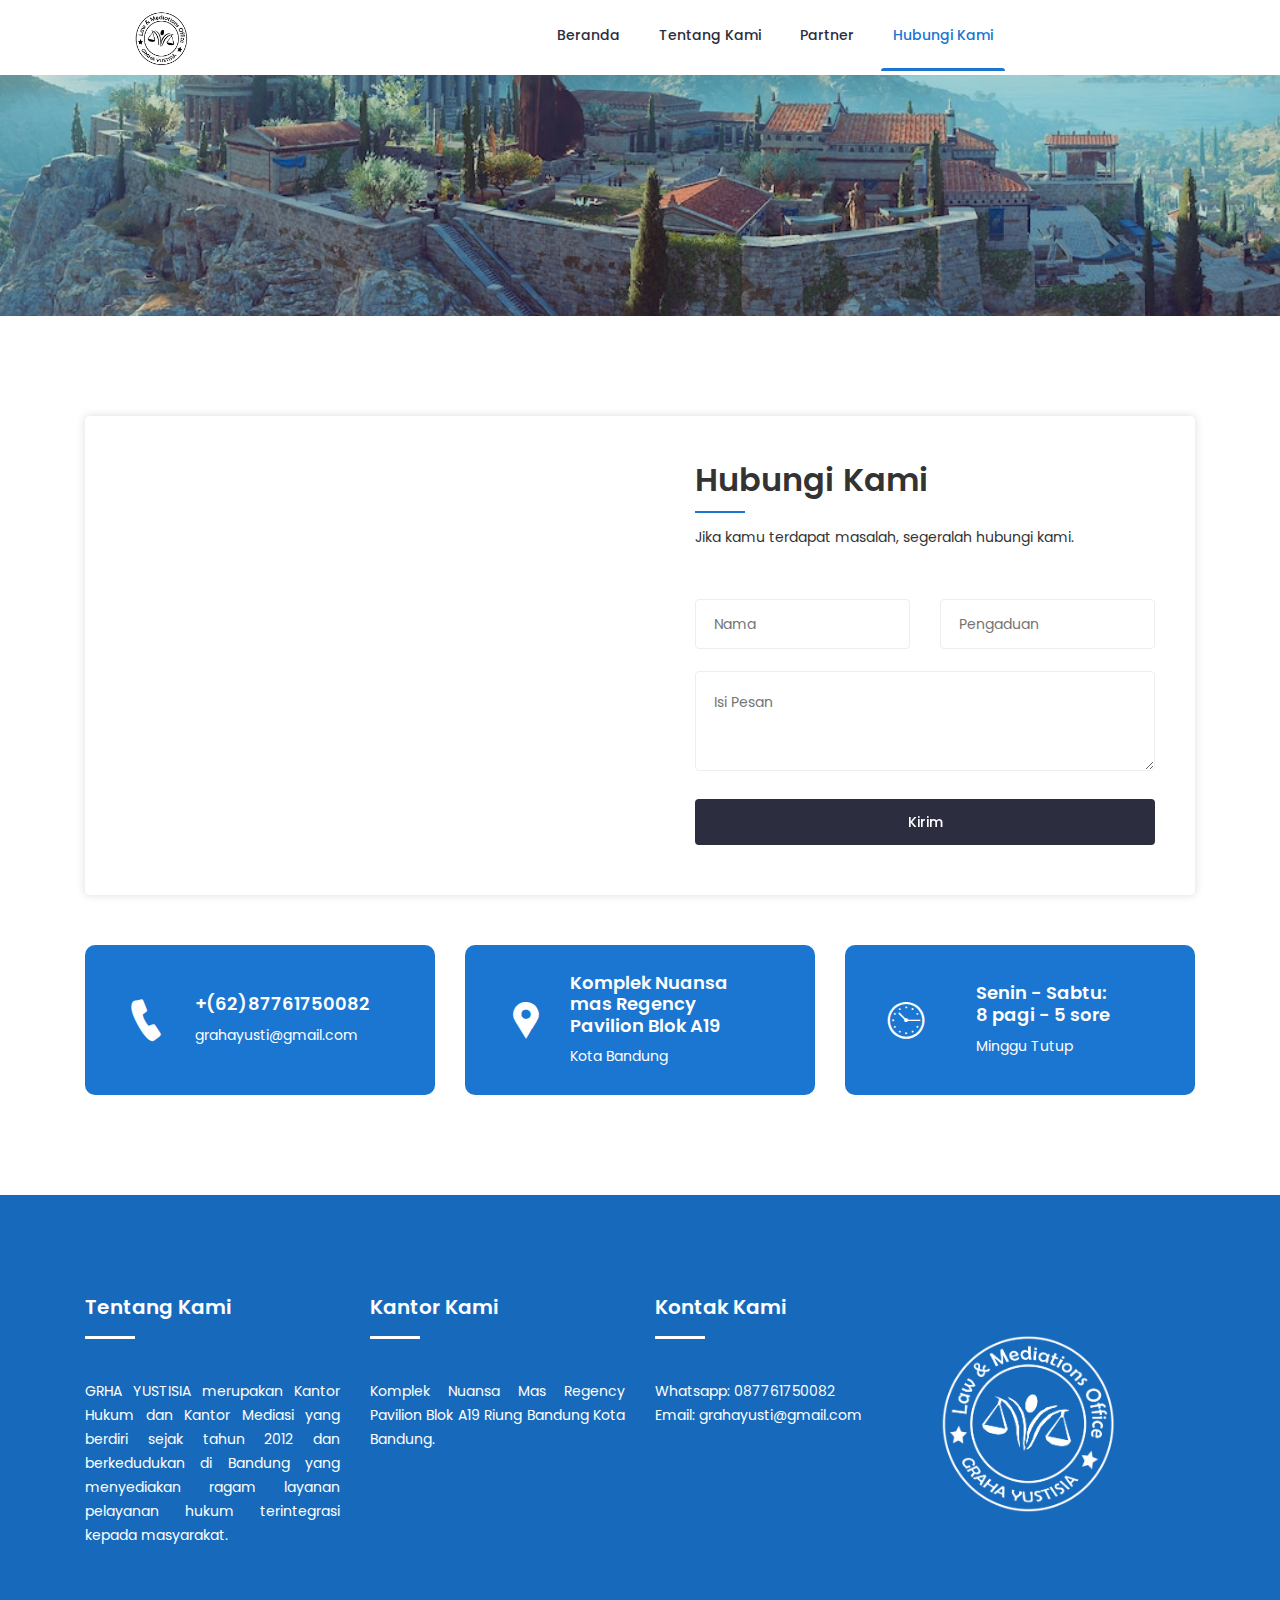
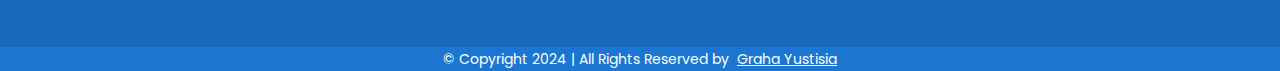
==== contact.html @ 3bb3224c "Add files via upload" ====
<!doctype html>
<html class="no-js" lang="zxx">

<head>
	<meta charset="utf-8">
	<meta http-equiv="X-UA-Compatible" content="IE=edge">
	<meta name="keywords" content="Site keywords here">
	<meta name="description" content="">
	<meta name='copyright' content=''>
	<meta name="viewport" content="width=device-width, initial-scale=1, shrink-to-fit=no">
	<title>Graha Yustisia - Konsultasi Hukum dan Mediasi</title>
	<link rel="icon" type="image/x-icon" href="img/logo2.png">
	<link
		href="https://fonts.googleapis.com/css?family=Poppins:200i,300,300i,400,400i,500,500i,600,600i,700,700i,800,800i,900,900i&display=swap"
		rel="stylesheet">
	<link rel="stylesheet" href="css/bootstrap.min.css">
	<link rel="stylesheet" href="css/font-awesome.min.css">
	<link rel="stylesheet" href="css/icofont.css">
	<link rel="stylesheet" href="css/slicknav.min.css">
	<link rel="stylesheet" href="css/owl-carousel.css">
	<link rel="stylesheet" href="css/animate.min.css">
	<link rel="stylesheet" href="css/style.css">
	<link rel="stylesheet" href="css/responsive.css">

</head>

<body>
	<header class="header">
		<div class="header-inner">
			<div class="container">
				<div class="inner">
					<div class="row">
						<div class="col-lg-3 col-md-3 col-12">
							<div class="logo">
								<a href="index.html"><img src="img/logo.png" alt="#" /></a>
							</div>
							<div class="mobile-nav"></div>
						</div>
						<div class="col-lg-7 col-md-9 col-12">
							<div class="main-menu">
								<nav class="navigation">
									<ul class="nav menu">
										<li><a href="index.html">Beranda</a></li>
										<li><a href="portfolio-details.html">Tentang Kami</a></li>
										<li><a href="partner.html">Partner</a></li>
										<li class="active"><a href="contact.html">Hubungi Kami</a></li>
									</ul>
								</nav>
							</div>
						</div>
					</div>
				</div>
			</div>
		</div>
	</header>
	<div class="breadcrumbs overlay" style="background-image: url(img/village.jpg);">
		<div class="container">
			<div class="bread-inner">
				<div class="row">
					<div class="col-12">
					</div>
				</div>
			</div>
		</div>
	</div>

	<section class="contact-us section">
		<div class="container">
			<div class="inner">
				<div class="row">
					<div class="col-lg-6">
						<div class="contact-us-left">
							<iframe
								src="https://www.google.com/maps/embed?pb=!1m18!1m12!1m3!1d15842.28361989062!2d107.66564074807779!3d-6.9417740571493445!2m3!1f0!2f0!3f0!3m2!1i1024!2i768!4f13.1!3m3!1m2!1s0x2e68c353ceeb16c7%3A0x2b393442f8c77927!2sNuansa%20Mas%20Regency!5e0!3m2!1sid!2sid!4v1700395959606!5m2!1sid!2sid"
								width="600" height="450" style="border:0;" allowfullscreen="" loading="lazy"
								referrerpolicy="no-referrer-when-downgrade"></iframe>
						</div>
					</div>
					<div class="col-lg-6">
						<div class="contact-us-form">
							<h2>Hubungi Kami</h2>
							<p>Jika kamu terdapat masalah, segeralah hubungi kami.</p>
							<form class="form" method="post" action="submit.php">
								<div class="row">
									<div class="col-lg-6">
										<div class="form-group">
											<input type="text" name="name" placeholder="Nama" required="">
										</div>
									</div>
									<div class="col-lg-6">
										<div class="form-group">
											<input type="text" name="subject" placeholder="Pengaduan" required="">
										</div>
									</div>
									<div class="col-lg-12">
										<div class="form-group">
											<textarea name="message" placeholder="Isi Pesan" required=""></textarea>
										</div>
									</div>
									<div class="col-12">
										<div class="form-group login-btn">
											<button class="btn" type="submit">Kirim</button>
										</div>
									</div>
								</div>
							</form>
						</div>
					</div>
				</div>
			</div>
			<div class="contact-info">
				<div class="row">
					<div class="col-lg-4 col-12 ">
						<div class="single-info">
							<i class="icofont icofont-ui-call"></i>
							<div class="content">
								<h3>+(62)87761750082</h3>
								<p>grahayusti@gmail.com</p>
							</div>
						</div>
					</div>
					<div class="col-lg-4 col-12 ">
						<div class="single-info">
							<i class="icofont-google-map"></i>
							<div class="content">
								<h3>Komplek Nuansa mas Regency Pavilion Blok A19</h3>
								<p>Kota Bandung</p>
							</div>
						</div>
					</div>
					<div class="col-lg-4 col-12 ">
						<div class="single-info">
							<i class="icofont icofont-wall-clock"></i>
							<div class="content">
								<h3>Senin - Sabtu: <br>8 pagi - 5 sore</h3>
								<p>Minggu Tutup</p>
							</div>
						</div>
					</div>
				</div>
			</div>
		</div>
	</section>
	<footer id="footer" class="footer ">
		<div class="footer-top">
			<div class="container">
				<div class="row">
					<div class="col-lg-3 col-md-6 col-12">
						<div class="single-footer">
							<h2>Tentang Kami</h2>
							<p style="text-align: justify;">GRHA YUSTISIA merupakan Kantor Hukum dan Kantor Mediasi yang
								berdiri sejak tahun 2012 dan berkedudukan di Bandung yang menyediakan ragam layanan
								pelayanan hukum terintegrasi kepada masyarakat.
							</p>
						</div>
					</div>
					<div class="col-lg-3 col-md-6 col-12">
						<div class="single-footer">
							<h2>Kantor Kami</h2>
							<p style="text-align: justify;">Komplek Nuansa Mas Regency Pavilion Blok A19 Riung Bandung
								Kota Bandung.</p>
						</div>
					</div>
					<div class="col-lg-3 col-md-6 col-12">
						<div class="single-footer">
							<h2>Kontak Kami</h2>
							<p>Whatsapp: <a class="contactdulu" href="http://wa.me/+6287761750082">087761750082</a>
								<br>Email: <a class="contactdulu"
									href="mailto:grahayusti@gmail.com">grahayusti@gmail.com</a>
							</p>
						</div>
					</div>
					<div class="col-lg-3 col-md-6 col-12">
						<img src="img/logo2.png" alt="">
					</div>
				</div>
			</div>
		</div>
		<div class="copyright">
			<div class="container">
				<div class="row">
					<div class="col-lg-12 col-md-12 col-12">
						<div class="copyright-content">
							<p>© Copyright 2024 | All Rights Reserved by <a href="index.html" target="_blank">Graha
									Yustisia</a> </p>
						</div>
					</div>
				</div>
			</div>
		</div>
	</footer>
	<script src="js/jquery.min.js"></script>
	<script src="js/jquery-migrate-3.0.0.js"></script>
	<script src="js/slicknav.min.js"></script>
	<script src="js/owl-carousel.js"></script>
	<script src="js/main.js"></script>
</body>

</html>
---- css/icofont.css ----
@font-face {
  font-family: IcoFont;
  font-weight: 400;
  font-style: Regular;
  src: url(../fonts/icofont.woff2) format("woff2"),
    url(fonts/icofont.woff) format("woff");
}
[class*=" icofont-"],
[class^="icofont-"] {
  font-family: IcoFont !important;
  speak: none;
  font-style: normal;
  font-weight: 400;
  font-variant: normal;
  text-transform: none;
  white-space: nowrap;
  word-wrap: normal;
  direction: ltr;
  line-height: 1;
  -webkit-font-feature-settings: "liga";
  -webkit-font-smoothing: antialiased;
}
.icofont-angry-monster:before {
  content: "\e800";
}
.icofont-bathtub:before {
  content: "\e801";
}
.icofont-bird-wings:before {
  content: "\e802";
}
.icofont-bow:before {
  content: "\e803";
}
.icofont-castle:before {
  content: "\e804";
}
.icofont-circuit:before {
  content: "\e805";
}
.icofont-crown-king:before {
  content: "\e806";
}
.icofont-crown-queen:before {
  content: "\e807";
}
.icofont-dart:before {
  content: "\e808";
}
.icofont-disability-race:before {
  content: "\e809";
}
.icofont-diving-goggle:before {
  content: "\e80a";
}
.icofont-eye-open:before {
  content: "\e80b";
}
.icofont-flora-flower:before {
  content: "\e80c";
}
.icofont-flora:before {
  content: "\e80d";
}
.icofont-gift-box:before {
  content: "\e80e";
}
.icofont-halloween-pumpkin:before {
  content: "\e80f";
}
.icofont-hand-power:before {
  content: "\e810";
}
.icofont-hand-thunder:before {
  content: "\e811";
}
.icofont-king-monster:before {
  content: "\e812";
}
.icofont-love:before {
  content: "\e813";
}
.icofont-magician-hat:before {
  content: "\e814";
}
.icofont-native-american:before {
  content: "\e815";
}
.icofont-owl-look:before {
  content: "\e816";
}
.icofont-phoenix:before {
  content: "\e817";
}
.icofont-robot-face:before {
  content: "\e818";
}
.icofont-sand-clock:before {
  content: "\e819";
}
.icofont-shield-alt:before {
  content: "\e81a";
}
.icofont-ship-wheel:before {
  content: "\e81b";
}
.icofont-skull-danger:before {
  content: "\e81c";
}
.icofont-skull-face:before {
  content: "\e81d";
}
.icofont-snowmobile:before {
  content: "\e81e";
}
.icofont-space-shuttle:before {
  content: "\e81f";
}
.icofont-star-shape:before {
  content: "\e820";
}
.icofont-swirl:before {
  content: "\e821";
}
.icofont-tattoo-wing:before {
  content: "\e822";
}
.icofont-throne:before {
  content: "\e823";
}
.icofont-tree-alt:before {
  content: "\e824";
}
.icofont-triangle:before {
  content: "\e825";
}
.icofont-unity-hand:before {
  content: "\e826";
}
.icofont-weed:before {
  content: "\e827";
}
.icofont-woman-bird:before {
  content: "\e828";
}
.icofont-bat:before {
  content: "\e829";
}
.icofont-bear-face:before {
  content: "\e82a";
}
.icofont-bear-tracks:before {
  content: "\e82b";
}
.icofont-bear:before {
  content: "\e82c";
}
.icofont-bird-alt:before {
  content: "\e82d";
}
.icofont-bird-flying:before {
  content: "\e82e";
}
.icofont-bird:before {
  content: "\e82f";
}
.icofont-birds:before {
  content: "\e830";
}
.icofont-bone:before {
  content: "\e831";
}
.icofont-bull:before {
  content: "\e832";
}
.icofont-butterfly-alt:before {
  content: "\e833";
}
.icofont-butterfly:before {
  content: "\e834";
}
.icofont-camel-alt:before {
  content: "\e835";
}
.icofont-camel-head:before {
  content: "\e836";
}
.icofont-camel:before {
  content: "\e837";
}
.icofont-cat-alt-1:before {
  content: "\e838";
}
.icofont-cat-alt-2:before {
  content: "\e839";
}
.icofont-cat-alt-3:before {
  content: "\e83a";
}
.icofont-cat-dog:before {
  content: "\e83b";
}
.icofont-cat-face:before {
  content: "\e83c";
}
.icofont-cat:before {
  content: "\e83d";
}
.icofont-cow-head:before {
  content: "\e83e";
}
.icofont-cow:before {
  content: "\e83f";
}
.icofont-crab:before {
  content: "\e840";
}
.icofont-crocodile:before {
  content: "\e841";
}
.icofont-deer-head:before {
  content: "\e842";
}
.icofont-dog-alt:before {
  content: "\e843";
}
.icofont-dog-barking:before {
  content: "\e844";
}
.icofont-dog:before {
  content: "\e845";
}
.icofont-dolphin:before {
  content: "\e846";
}
.icofont-duck-tracks:before {
  content: "\e847";
}
.icofont-eagle-head:before {
  content: "\e848";
}
.icofont-eaten-fish:before {
  content: "\e849";
}
.icofont-elephant-alt:before {
  content: "\e84a";
}
.icofont-elephant-head-alt:before {
  content: "\e84b";
}
.icofont-elephant-head:before {
  content: "\e84c";
}
.icofont-elephant:before {
  content: "\e84d";
}
.icofont-elk:before {
  content: "\e84e";
}
.icofont-fish-1:before {
  content: "\e84f";
}
.icofont-fish-2:before {
  content: "\e850";
}
.icofont-fish-3:before {
  content: "\e851";
}
.icofont-fish-4:before {
  content: "\e852";
}
.icofont-fish-5:before {
  content: "\e853";
}
.icofont-fish:before {
  content: "\e854";
}
.icofont-fox-alt:before {
  content: "\e855";
}
.icofont-fox:before {
  content: "\e856";
}
.icofont-frog-tracks:before {
  content: "\e857";
}
.icofont-frog:before {
  content: "\e858";
}
.icofont-froggy:before {
  content: "\e859";
}
.icofont-giraffe-head-1:before {
  content: "\e85a";
}
.icofont-giraffe-head-2:before {
  content: "\e85b";
}
.icofont-giraffe-head:before {
  content: "\e85c";
}
.icofont-giraffe:before {
  content: "\e85d";
}
.icofont-goat-head:before {
  content: "\e85e";
}
.icofont-gorilla:before {
  content: "\e85f";
}
.icofont-hen-tracks:before {
  content: "\e860";
}
.icofont-horse-head-1:before {
  content: "\e861";
}
.icofont-horse-head-2:before {
  content: "\e862";
}
.icofont-horse-head:before {
  content: "\e863";
}
.icofont-horse-tracks:before {
  content: "\e864";
}
.icofont-jellyfish:before {
  content: "\e865";
}
.icofont-kangaroo:before {
  content: "\e866";
}
.icofont-lemur:before {
  content: "\e867";
}
.icofont-lion-head-1:before {
  content: "\e868";
}
.icofont-lion-head-2:before {
  content: "\e869";
}
.icofont-lion-head:before {
  content: "\e86a";
}
.icofont-lion:before {
  content: "\e86b";
}
.icofont-monkey-2:before {
  content: "\e86c";
}
.icofont-monkey-3:before {
  content: "\e86d";
}
.icofont-monkey-face:before {
  content: "\e86e";
}
.icofont-monkey:before {
  content: "\e86f";
}
.icofont-octopus-alt:before {
  content: "\e870";
}
.icofont-octopus:before {
  content: "\e871";
}
.icofont-owl:before {
  content: "\e872";
}
.icofont-panda-face:before {
  content: "\e873";
}
.icofont-panda:before {
  content: "\e874";
}
.icofont-panther:before {
  content: "\e875";
}
.icofont-parrot-lip:before {
  content: "\e876";
}
.icofont-parrot:before {
  content: "\e877";
}
.icofont-paw:before {
  content: "\e878";
}
.icofont-pelican:before {
  content: "\e879";
}
.icofont-penguin:before {
  content: "\e87a";
}
.icofont-pig-face:before {
  content: "\e87b";
}
.icofont-pig:before {
  content: "\e87c";
}
.icofont-pigeon-1:before {
  content: "\e87d";
}
.icofont-pigeon-2:before {
  content: "\e87e";
}
.icofont-pigeon:before {
  content: "\e87f";
}
.icofont-rabbit:before {
  content: "\e880";
}
.icofont-rat:before {
  content: "\e881";
}
.icofont-rhino-head:before {
  content: "\e882";
}
.icofont-rhino:before {
  content: "\e883";
}
.icofont-rooster:before {
  content: "\e884";
}
.icofont-seahorse:before {
  content: "\e885";
}
.icofont-seal:before {
  content: "\e886";
}
.icofont-shrimp-alt:before {
  content: "\e887";
}
.icofont-shrimp:before {
  content: "\e888";
}
.icofont-snail-1:before {
  content: "\e889";
}
.icofont-snail-2:before {
  content: "\e88a";
}
.icofont-snail-3:before {
  content: "\e88b";
}
.icofont-snail:before {
  content: "\e88c";
}
.icofont-snake:before {
  content: "\e88d";
}
.icofont-squid:before {
  content: "\e88e";
}
.icofont-squirrel:before {
  content: "\e88f";
}
.icofont-tiger-face:before {
  content: "\e890";
}
.icofont-tiger:before {
  content: "\e891";
}
.icofont-turtle:before {
  content: "\e892";
}
.icofont-whale:before {
  content: "\e893";
}
.icofont-woodpecker:before {
  content: "\e894";
}
.icofont-zebra:before {
  content: "\e895";
}
.icofont-brand-acer:before {
  content: "\e896";
}
.icofont-brand-adidas:before {
  content: "\e897";
}
.icofont-brand-adobe:before {
  content: "\e898";
}
.icofont-brand-air-new-zealand:before {
  content: "\e899";
}
.icofont-brand-airbnb:before {
  content: "\e89a";
}
.icofont-brand-aircell:before {
  content: "\e89b";
}
.icofont-brand-airtel:before {
  content: "\e89c";
}
.icofont-brand-alcatel:before {
  content: "\e89d";
}
.icofont-brand-alibaba:before {
  content: "\e89e";
}
.icofont-brand-aliexpress:before {
  content: "\e89f";
}
.icofont-brand-alipay:before {
  content: "\e8a0";
}
.icofont-brand-amazon:before {
  content: "\e8a1";
}
.icofont-brand-amd:before {
  content: "\e8a2";
}
.icofont-brand-american-airlines:before {
  content: "\e8a3";
}
.icofont-brand-android-robot:before {
  content: "\e8a4";
}
.icofont-brand-android:before {
  content: "\e8a5";
}
.icofont-brand-aol:before {
  content: "\e8a6";
}
.icofont-brand-apple:before {
  content: "\e8a7";
}
.icofont-brand-appstore:before {
  content: "\e8a8";
}
.icofont-brand-asus:before {
  content: "\e8a9";
}
.icofont-brand-ati:before {
  content: "\e8aa";
}
.icofont-brand-att:before {
  content: "\e8ab";
}
.icofont-brand-audi:before {
  content: "\e8ac";
}
.icofont-brand-axiata:before {
  content: "\e8ad";
}
.icofont-brand-bada:before {
  content: "\e8ae";
}
.icofont-brand-bbc:before {
  content: "\e8af";
}
.icofont-brand-bing:before {
  content: "\e8b0";
}
.icofont-brand-blackberry:before {
  content: "\e8b1";
}
.icofont-brand-bmw:before {
  content: "\e8b2";
}
.icofont-brand-box:before {
  content: "\e8b3";
}
.icofont-brand-burger-king:before {
  content: "\e8b4";
}
.icofont-brand-business-insider:before {
  content: "\e8b5";
}
.icofont-brand-buzzfeed:before {
  content: "\e8b6";
}
.icofont-brand-cannon:before {
  content: "\e8b7";
}
.icofont-brand-casio:before {
  content: "\e8b8";
}
.icofont-brand-china-mobile:before {
  content: "\e8b9";
}
.icofont-brand-china-telecom:before {
  content: "\e8ba";
}
.icofont-brand-china-unicom:before {
  content: "\e8bb";
}
.icofont-brand-cisco:before {
  content: "\e8bc";
}
.icofont-brand-citibank:before {
  content: "\e8bd";
}
.icofont-brand-cnet:before {
  content: "\e8be";
}
.icofont-brand-cnn:before {
  content: "\e8bf";
}
.icofont-brand-cocal-cola:before {
  content: "\e8c0";
}
.icofont-brand-compaq:before {
  content: "\e8c1";
}
.icofont-brand-debian:before {
  content: "\e8c2";
}
.icofont-brand-delicious:before {
  content: "\e8c3";
}
.icofont-brand-dell:before {
  content: "\e8c4";
}
.icofont-brand-designbump:before {
  content: "\e8c5";
}
.icofont-brand-designfloat:before {
  content: "\e8c6";
}
.icofont-brand-disney:before {
  content: "\e8c7";
}
.icofont-brand-dodge:before {
  content: "\e8c8";
}
.icofont-brand-dove:before {
  content: "\e8c9";
}
.icofont-brand-drupal:before {
  content: "\e8ca";
}
.icofont-brand-ebay:before {
  content: "\e8cb";
}
.icofont-brand-eleven:before {
  content: "\e8cc";
}
.icofont-brand-emirates:before {
  content: "\e8cd";
}
.icofont-brand-espn:before {
  content: "\e8ce";
}
.icofont-brand-etihad-airways:before {
  content: "\e8cf";
}
.icofont-brand-etisalat:before {
  content: "\e8d0";
}
.icofont-brand-etsy:before {
  content: "\e8d1";
}
.icofont-brand-fastrack:before {
  content: "\e8d2";
}
.icofont-brand-fedex:before {
  content: "\e8d3";
}
.icofont-brand-ferrari:before {
  content: "\e8d4";
}
.icofont-brand-fitbit:before {
  content: "\e8d5";
}
.icofont-brand-flikr:before {
  content: "\e8d6";
}
.icofont-brand-forbes:before {
  content: "\e8d7";
}
.icofont-brand-foursquare:before {
  content: "\e8d8";
}
.icofont-brand-foxconn:before {
  content: "\e8d9";
}
.icofont-brand-fujitsu:before {
  content: "\e8da";
}
.icofont-brand-general-electric:before {
  content: "\e8db";
}
.icofont-brand-gillette:before {
  content: "\e8dc";
}
.icofont-brand-gizmodo:before {
  content: "\e8dd";
}
.icofont-brand-gnome:before {
  content: "\e8de";
}
.icofont-brand-google:before {
  content: "\e8df";
}
.icofont-brand-gopro:before {
  content: "\e8e0";
}
.icofont-brand-gucci:before {
  content: "\e8e1";
}
.icofont-brand-hallmark:before {
  content: "\e8e2";
}
.icofont-brand-hi5:before {
  content: "\e8e3";
}
.icofont-brand-honda:before {
  content: "\e8e4";
}
.icofont-brand-hp:before {
  content: "\e8e5";
}
.icofont-brand-hsbc:before {
  content: "\e8e6";
}
.icofont-brand-htc:before {
  content: "\e8e7";
}
.icofont-brand-huawei:before {
  content: "\e8e8";
}
.icofont-brand-hulu:before {
  content: "\e8e9";
}
.icofont-brand-hyundai:before {
  content: "\e8ea";
}
.icofont-brand-ibm:before {
  content: "\e8eb";
}
.icofont-brand-icofont:before {
  content: "\e8ec";
}
.icofont-brand-icq:before {
  content: "\e8ed";
}
.icofont-brand-ikea:before {
  content: "\e8ee";
}
.icofont-brand-imdb:before {
  content: "\e8ef";
}
.icofont-brand-indiegogo:before {
  content: "\e8f0";
}
.icofont-brand-intel:before {
  content: "\e8f1";
}
.icofont-brand-ipair:before {
  content: "\e8f2";
}
.icofont-brand-jaguar:before {
  content: "\e8f3";
}
.icofont-brand-java:before {
  content: "\e8f4";
}
.icofont-brand-joomla:before {
  content: "\e8f5";
}
.icofont-brand-kickstarter:before {
  content: "\e8f6";
}
.icofont-brand-kik:before {
  content: "\e8f7";
}
.icofont-brand-lastfm:before {
  content: "\e8f8";
}
.icofont-brand-lego:before {
  content: "\e8f9";
}
.icofont-brand-lenovo:before {
  content: "\e8fa";
}
.icofont-brand-levis:before {
  content: "\e8fb";
}
.icofont-brand-lexus:before {
  content: "\e8fc";
}
.icofont-brand-lg:before {
  content: "\e8fd";
}
.icofont-brand-life-hacker:before {
  content: "\e8fe";
}
.icofont-brand-linux-mint:before {
  content: "\e8ff";
}
.icofont-brand-linux:before {
  content: "\e900";
}
.icofont-brand-lionix:before {
  content: "\e901";
}
.icofont-brand-loreal:before {
  content: "\e902";
}
.icofont-brand-louis-vuitton:before {
  content: "\e903";
}
.icofont-brand-mac-os:before {
  content: "\e904";
}
.icofont-brand-marvel-app:before {
  content: "\e905";
}
.icofont-brand-mashable:before {
  content: "\e906";
}
.icofont-brand-mazda:before {
  content: "\e907";
}
.icofont-brand-mcdonals:before {
  content: "\e908";
}
.icofont-brand-mercedes:before {
  content: "\e909";
}
.icofont-brand-micromax:before {
  content: "\e90a";
}
.icofont-brand-microsoft:before {
  content: "\e90b";
}
.icofont-brand-mobileme:before {
  content: "\e90c";
}
.icofont-brand-mobily:before {
  content: "\e90d";
}
.icofont-brand-motorola:before {
  content: "\e90e";
}
.icofont-brand-msi:before {
  content: "\e90f";
}
.icofont-brand-mts:before {
  content: "\e910";
}
.icofont-brand-myspace:before {
  content: "\e911";
}
.icofont-brand-mytv:before {
  content: "\e912";
}
.icofont-brand-nasa:before {
  content: "\e913";
}
.icofont-brand-natgeo:before {
  content: "\e914";
}
.icofont-brand-nbc:before {
  content: "\e915";
}
.icofont-brand-nescafe:before {
  content: "\e916";
}
.icofont-brand-nestle:before {
  content: "\e917";
}
.icofont-brand-netflix:before {
  content: "\e918";
}
.icofont-brand-nexus:before {
  content: "\e919";
}
.icofont-brand-nike:before {
  content: "\e91a";
}
.icofont-brand-nokia:before {
  content: "\e91b";
}
.icofont-brand-nvidia:before {
  content: "\e91c";
}
.icofont-brand-omega:before {
  content: "\e91d";
}
.icofont-brand-opensuse:before {
  content: "\e91e";
}
.icofont-brand-oracle:before {
  content: "\e91f";
}
.icofont-brand-panasonic:before {
  content: "\e920";
}
.icofont-brand-paypal:before {
  content: "\e921";
}
.icofont-brand-pepsi:before {
  content: "\e922";
}
.icofont-brand-philips:before {
  content: "\e923";
}
.icofont-brand-pizza-hut:before {
  content: "\e924";
}
.icofont-brand-playstation:before {
  content: "\e925";
}
.icofont-brand-puma:before {
  content: "\e926";
}
.icofont-brand-qatar-air:before {
  content: "\e927";
}
.icofont-brand-qvc:before {
  content: "\e928";
}
.icofont-brand-readernaut:before {
  content: "\e929";
}
.icofont-brand-redbull:before {
  content: "\e92a";
}
.icofont-brand-reebok:before {
  content: "\e92b";
}
.icofont-brand-reuters:before {
  content: "\e92c";
}
.icofont-brand-samsung:before {
  content: "\e92d";
}
.icofont-brand-sap:before {
  content: "\e92e";
}
.icofont-brand-saudia-airlines:before {
  content: "\e92f";
}
.icofont-brand-scribd:before {
  content: "\e930";
}
.icofont-brand-shell:before {
  content: "\e931";
}
.icofont-brand-siemens:before {
  content: "\e932";
}
.icofont-brand-sk-telecom:before {
  content: "\e933";
}
.icofont-brand-slideshare:before {
  content: "\e934";
}
.icofont-brand-smashing-magazine:before {
  content: "\e935";
}
.icofont-brand-snapchat:before {
  content: "\e936";
}
.icofont-brand-sony-ericsson:before {
  content: "\e937";
}
.icofont-brand-sony:before {
  content: "\e938";
}
.icofont-brand-soundcloud:before {
  content: "\e939";
}
.icofont-brand-sprint:before {
  content: "\e93a";
}
.icofont-brand-squidoo:before {
  content: "\e93b";
}
.icofont-brand-starbucks:before {
  content: "\e93c";
}
.icofont-brand-stc:before {
  content: "\e93d";
}
.icofont-brand-steam:before {
  content: "\e93e";
}
.icofont-brand-suzuki:before {
  content: "\e93f";
}
.icofont-brand-symbian:before {
  content: "\e940";
}
.icofont-brand-t-mobile:before {
  content: "\e941";
}
.icofont-brand-tango:before {
  content: "\e942";
}
.icofont-brand-target:before {
  content: "\e943";
}
.icofont-brand-tata-indicom:before {
  content: "\e944";
}
.icofont-brand-techcrunch:before {
  content: "\e945";
}
.icofont-brand-telenor:before {
  content: "\e946";
}
.icofont-brand-teliasonera:before {
  content: "\e947";
}
.icofont-brand-tesla:before {
  content: "\e948";
}
.icofont-brand-the-verge:before {
  content: "\e949";
}
.icofont-brand-thenextweb:before {
  content: "\e94a";
}
.icofont-brand-toshiba:before {
  content: "\e94b";
}
.icofont-brand-toyota:before {
  content: "\e94c";
}
.icofont-brand-tribenet:before {
  content: "\e94d";
}
.icofont-brand-ubuntu:before {
  content: "\e94e";
}
.icofont-brand-unilever:before {
  content: "\e94f";
}
.icofont-brand-vaio:before {
  content: "\e950";
}
.icofont-brand-verizon:before {
  content: "\e951";
}
.icofont-brand-viber:before {
  content: "\e952";
}
.icofont-brand-vodafone:before {
  content: "\e953";
}
.icofont-brand-volkswagen:before {
  content: "\e954";
}
.icofont-brand-walmart:before {
  content: "\e955";
}
.icofont-brand-warnerbros:before {
  content: "\e956";
}
.icofont-brand-whatsapp:before {
  content: "\e957";
}
.icofont-brand-wikipedia:before {
  content: "\e958";
}
.icofont-brand-windows:before {
  content: "\e959";
}
.icofont-brand-wire:before {
  content: "\e95a";
}
.icofont-brand-wordpress:before {
  content: "\e95b";
}
.icofont-brand-xiaomi:before {
  content: "\e95c";
}
.icofont-brand-yahoobuzz:before {
  content: "\e95d";
}
.icofont-brand-yamaha:before {
  content: "\e95e";
}
.icofont-brand-youtube:before {
  content: "\e95f";
}
.icofont-brand-zain:before {
  content: "\e960";
}
.icofont-bank-alt:before {
  content: "\e961";
}
.icofont-bank:before {
  content: "\e962";
}
.icofont-barcode:before {
  content: "\e963";
}
.icofont-bill-alt:before {
  content: "\e964";
}
.icofont-billboard:before {
  content: "\e965";
}
.icofont-briefcase-1:before {
  content: "\e966";
}
.icofont-briefcase-2:before {
  content: "\e967";
}
.icofont-businessman:before {
  content: "\e968";
}
.icofont-businesswoman:before {
  content: "\e969";
}
.icofont-chair:before {
  content: "\e96a";
}
.icofont-coins:before {
  content: "\e96b";
}
.icofont-company:before {
  content: "\e96c";
}
.icofont-contact-add:before {
  content: "\e96d";
}
.icofont-files-stack:before {
  content: "\e96e";
}
.icofont-handshake-deal:before {
  content: "\e96f";
}
.icofont-id-card:before {
  content: "\e970";
}
.icofont-meeting-add:before {
  content: "\e971";
}
.icofont-money-bag:before {
  content: "\e972";
}
.icofont-pie-chart:before {
  content: "\e973";
}
.icofont-presentation-alt:before {
  content: "\e974";
}
.icofont-presentation:before {
  content: "\e975";
}
.icofont-stamp:before {
  content: "\e976";
}
.icofont-stock-mobile:before {
  content: "\e977";
}
.icofont-chart-arrows-axis:before {
  content: "\e978";
}
.icofont-chart-bar-graph:before {
  content: "\e979";
}
.icofont-chart-flow-1:before {
  content: "\e97a";
}
.icofont-chart-flow-2:before {
  content: "\e97b";
}
.icofont-chart-flow:before {
  content: "\e97c";
}
.icofont-chart-growth:before {
  content: "\e97d";
}
.icofont-chart-histogram-alt:before {
  content: "\e97e";
}
.icofont-chart-histogram:before {
  content: "\e97f";
}
.icofont-chart-line-alt:before {
  content: "\e980";
}
.icofont-chart-line:before {
  content: "\e981";
}
.icofont-chart-pie-alt:before {
  content: "\e982";
}
.icofont-chart-pie:before {
  content: "\e983";
}
.icofont-chart-radar-graph:before {
  content: "\e984";
}
.icofont-architecture-alt:before {
  content: "\e985";
}
.icofont-architecture:before {
  content: "\e986";
}
.icofont-barricade:before {
  content: "\e987";
}
.icofont-bolt:before {
  content: "\e988";
}
.icofont-bricks:before {
  content: "\e989";
}
.icofont-building-alt:before {
  content: "\e98a";
}
.icofont-bull-dozer:before {
  content: "\e98b";
}
.icofont-calculations:before {
  content: "\e98c";
}
.icofont-cement-mix:before {
  content: "\e98d";
}
.icofont-cement-mixer:before {
  content: "\e98e";
}
.icofont-concrete-mixer:before {
  content: "\e98f";
}
.icofont-danger-zone:before {
  content: "\e990";
}
.icofont-drill:before {
  content: "\e991";
}
.icofont-eco-energy:before {
  content: "\e992";
}
.icofont-eco-environmen:before {
  content: "\e993";
}
.icofont-energy-air:before {
  content: "\e994";
}
.icofont-energy-oil:before {
  content: "\e995";
}
.icofont-energy-savings:before {
  content: "\e996";
}
.icofont-energy-solar:before {
  content: "\e997";
}
.icofont-energy-water:before {
  content: "\e998";
}
.icofont-engineer:before {
  content: "\e999";
}
.icofont-fire-extinguisher-alt:before {
  content: "\e99a";
}
.icofont-fire-extinguisher:before {
  content: "\e99b";
}
.icofont-fix-tools:before {
  content: "\e99c";
}
.icofont-fork-lift:before {
  content: "\e99d";
}
.icofont-glue-oil:before {
  content: "\e99e";
}
.icofont-hammer-alt:before {
  content: "\e99f";
}
.icofont-hammer:before {
  content: "\e9a0";
}
.icofont-help-robot:before {
  content: "\e9a1";
}
.icofont-industries-1:before {
  content: "\e9a2";
}
.icofont-industries-2:before {
  content: "\e9a3";
}
.icofont-industries-3:before {
  content: "\e9a4";
}
.icofont-industries-4:before {
  content: "\e9a5";
}
.icofont-industries-5:before {
  content: "\e9a6";
}
.icofont-industries:before {
  content: "\e9a7";
}
.icofont-labour:before {
  content: "\e9a8";
}
.icofont-mining:before {
  content: "\e9a9";
}
.icofont-paint-brush:before {
  content: "\e9aa";
}
.icofont-pollution:before {
  content: "\e9ab";
}
.icofont-power-zone:before {
  content: "\e9ac";
}
.icofont-radio-active:before {
  content: "\e9ad";
}
.icofont-recycle-alt:before {
  content: "\e9ae";
}
.icofont-recycling-man:before {
  content: "\e9af";
}
.icofont-safety-hat-light:before {
  content: "\e9b0";
}
.icofont-safety-hat:before {
  content: "\e9b1";
}
.icofont-saw:before {
  content: "\e9b2";
}
.icofont-screw-driver:before {
  content: "\e9b3";
}
.icofont-tools-1:before {
  content: "\e9b4";
}
.icofont-tools-bag:before {
  content: "\e9b5";
}
.icofont-tow-truck:before {
  content: "\e9b6";
}
.icofont-trolley:before {
  content: "\e9b7";
}
.icofont-trowel:before {
  content: "\e9b8";
}
.icofont-under-construction-alt:before {
  content: "\e9b9";
}
.icofont-under-construction:before {
  content: "\e9ba";
}
.icofont-vehicle-cement:before {
  content: "\e9bb";
}
.icofont-vehicle-crane:before {
  content: "\e9bc";
}
.icofont-vehicle-delivery-van:before {
  content: "\e9bd";
}
.icofont-vehicle-dozer:before {
  content: "\e9be";
}
.icofont-vehicle-excavator:before {
  content: "\e9bf";
}
.icofont-vehicle-trucktor:before {
  content: "\e9c0";
}
.icofont-vehicle-wrecking:before {
  content: "\e9c1";
}
.icofont-worker:before {
  content: "\e9c2";
}
.icofont-workers-group:before {
  content: "\e9c3";
}
.icofont-wrench:before {
  content: "\e9c4";
}
.icofont-afghani-false:before {
  content: "\e9c5";
}
.icofont-afghani-minus:before {
  content: "\e9c6";
}
.icofont-afghani-plus:before {
  content: "\e9c7";
}
.icofont-afghani-true:before {
  content: "\e9c8";
}
.icofont-afghani:before {
  content: "\e9c9";
}
.icofont-baht-false:before {
  content: "\e9ca";
}
.icofont-baht-minus:before {
  content: "\e9cb";
}
.icofont-baht-plus:before {
  content: "\e9cc";
}
.icofont-baht-true:before {
  content: "\e9cd";
}
.icofont-baht:before {
  content: "\e9ce";
}
.icofont-bitcoin-false:before {
  content: "\e9cf";
}
.icofont-bitcoin-minus:before {
  content: "\e9d0";
}
.icofont-bitcoin-plus:before {
  content: "\e9d1";
}
.icofont-bitcoin-true:before {
  content: "\e9d2";
}
.icofont-bitcoin:before {
  content: "\e9d3";
}
.icofont-dollar-flase:before {
  content: "\e9d4";
}
.icofont-dollar-minus:before {
  content: "\e9d5";
}
.icofont-dollar-plus:before {
  content: "\e9d6";
}
.icofont-dollar-true:before {
  content: "\e9d7";
}
.icofont-dollar:before {
  content: "\e9d8";
}
.icofont-dong-false:before {
  content: "\e9d9";
}
.icofont-dong-minus:before {
  content: "\e9da";
}
.icofont-dong-plus:before {
  content: "\e9db";
}
.icofont-dong-true:before {
  content: "\e9dc";
}
.icofont-dong:before {
  content: "\e9dd";
}
.icofont-euro-false:before {
  content: "\e9de";
}
.icofont-euro-minus:before {
  content: "\e9df";
}
.icofont-euro-plus:before {
  content: "\e9e0";
}
.icofont-euro-true:before {
  content: "\e9e1";
}
.icofont-euro:before {
  content: "\e9e2";
}
.icofont-frank-false:before {
  content: "\e9e3";
}
.icofont-frank-minus:before {
  content: "\e9e4";
}
.icofont-frank-plus:before {
  content: "\e9e5";
}
.icofont-frank-true:before {
  content: "\e9e6";
}
.icofont-frank:before {
  content: "\e9e7";
}
.icofont-hryvnia-false:before {
  content: "\e9e8";
}
.icofont-hryvnia-minus:before {
  content: "\e9e9";
}
.icofont-hryvnia-plus:before {
  content: "\e9ea";
}
.icofont-hryvnia-true:before {
  content: "\e9eb";
}
.icofont-hryvnia:before {
  content: "\e9ec";
}
.icofont-lira-false:before {
  content: "\e9ed";
}
.icofont-lira-minus:before {
  content: "\e9ee";
}
.icofont-lira-plus:before {
  content: "\e9ef";
}
.icofont-lira-true:before {
  content: "\e9f0";
}
.icofont-lira:before {
  content: "\e9f1";
}
.icofont-peseta-false:before {
  content: "\e9f2";
}
.icofont-peseta-minus:before {
  content: "\e9f3";
}
.icofont-peseta-plus:before {
  content: "\e9f4";
}
.icofont-peseta-true:before {
  content: "\e9f5";
}
.icofont-peseta:before {
  content: "\e9f6";
}
.icofont-peso-false:before {
  content: "\e9f7";
}
.icofont-peso-minus:before {
  content: "\e9f8";
}
.icofont-peso-plus:before {
  content: "\e9f9";
}
.icofont-peso-true:before {
  content: "\e9fa";
}
.icofont-peso:before {
  content: "\e9fb";
}
.icofont-pound-false:before {
  content: "\e9fc";
}
.icofont-pound-minus:before {
  content: "\e9fd";
}
.icofont-pound-plus:before {
  content: "\e9fe";
}
.icofont-pound-true:before {
  content: "\e9ff";
}
.icofont-pound:before {
  content: "\ea00";
}
.icofont-renminbi-false:before {
  content: "\ea01";
}
.icofont-renminbi-minus:before {
  content: "\ea02";
}
.icofont-renminbi-plus:before {
  content: "\ea03";
}
.icofont-renminbi-true:before {
  content: "\ea04";
}
.icofont-renminbi:before {
  content: "\ea05";
}
.icofont-riyal-false:before {
  content: "\ea06";
}
.icofont-riyal-minus:before {
  content: "\ea07";
}
.icofont-riyal-plus:before {
  content: "\ea08";
}
.icofont-riyal-true:before {
  content: "\ea09";
}
.icofont-riyal:before {
  content: "\ea0a";
}
.icofont-rouble-false:before {
  content: "\ea0b";
}
.icofont-rouble-minus:before {
  content: "\ea0c";
}
.icofont-rouble-plus:before {
  content: "\ea0d";
}
.icofont-rouble-true:before {
  content: "\ea0e";
}
.icofont-rouble:before {
  content: "\ea0f";
}
.icofont-rupee-false:before {
  content: "\ea10";
}
.icofont-rupee-minus:before {
  content: "\ea11";
}
.icofont-rupee-plus:before {
  content: "\ea12";
}
.icofont-rupee-true:before {
  content: "\ea13";
}
.icofont-rupee:before {
  content: "\ea14";
}
.icofont-taka-false:before {
  content: "\ea15";
}
.icofont-taka-minus:before {
  content: "\ea16";
}
.icofont-taka-plus:before {
  content: "\ea17";
}
.icofont-taka-true:before {
  content: "\ea18";
}
.icofont-taka:before {
  content: "\ea19";
}
.icofont-turkish-lira-false:before {
  content: "\ea1a";
}
.icofont-turkish-lira-minus:before {
  content: "\ea1b";
}
.icofont-turkish-lira-plus:before {
  content: "\ea1c";
}
.icofont-turkish-lira-true:before {
  content: "\ea1d";
}
.icofont-turkish-lira:before {
  content: "\ea1e";
}
.icofont-won-false:before {
  content: "\ea1f";
}
.icofont-won-minus:before {
  content: "\ea20";
}
.icofont-won-plus:before {
  content: "\ea21";
}
.icofont-won-true:before {
  content: "\ea22";
}
.icofont-won:before {
  content: "\ea23";
}
.icofont-yen-false:before {
  content: "\ea24";
}
.icofont-yen-minus:before {
  content: "\ea25";
}
.icofont-yen-plus:before {
  content: "\ea26";
}
.icofont-yen-true:before {
  content: "\ea27";
}
.icofont-yen:before {
  content: "\ea28";
}
.icofont-android-nexus:before {
  content: "\ea29";
}
.icofont-android-tablet:before {
  content: "\ea2a";
}
.icofont-apple-watch:before {
  content: "\ea2b";
}
.icofont-drawing-tablet:before {
  content: "\ea2c";
}
.icofont-earphone:before {
  content: "\ea2d";
}
.icofont-flash-drive:before {
  content: "\ea2e";
}
.icofont-game-console:before {
  content: "\ea2f";
}
.icofont-game-controller:before {
  content: "\ea30";
}
.icofont-game-pad:before {
  content: "\ea31";
}
.icofont-game:before {
  content: "\ea32";
}
.icofont-headphone-alt-1:before {
  content: "\ea33";
}
.icofont-headphone-alt-2:before {
  content: "\ea34";
}
.icofont-headphone-alt-3:before {
  content: "\ea35";
}
.icofont-headphone-alt:before {
  content: "\ea36";
}
.icofont-headphone:before {
  content: "\ea37";
}
.icofont-htc-one:before {
  content: "\ea38";
}
.icofont-imac:before {
  content: "\ea39";
}
.icofont-ipad:before {
  content: "\ea3a";
}
.icofont-iphone:before {
  content: "\ea3b";
}
.icofont-ipod-nano:before {
  content: "\ea3c";
}
.icofont-ipod-touch:before {
  content: "\ea3d";
}
.icofont-keyboard-alt:before {
  content: "\ea3e";
}
.icofont-keyboard-wireless:before {
  content: "\ea3f";
}
.icofont-keyboard:before {
  content: "\ea40";
}
.icofont-laptop-alt:before {
  content: "\ea41";
}
.icofont-laptop:before {
  content: "\ea42";
}
.icofont-macbook:before {
  content: "\ea43";
}
.icofont-magic-mouse:before {
  content: "\ea44";
}
.icofont-micro-chip:before {
  content: "\ea45";
}
.icofont-microphone-alt:before {
  content: "\ea46";
}
.icofont-microphone:before {
  content: "\ea47";
}
.icofont-monitor:before {
  content: "\ea48";
}
.icofont-mouse:before {
  content: "\ea49";
}
.icofont-mp3-player:before {
  content: "\ea4a";
}
.icofont-nintendo:before {
  content: "\ea4b";
}
.icofont-playstation-alt:before {
  content: "\ea4c";
}
.icofont-psvita:before {
  content: "\ea4d";
}
.icofont-radio-mic:before {
  content: "\ea4e";
}
.icofont-radio:before {
  content: "\ea4f";
}
.icofont-refrigerator:before {
  content: "\ea50";
}
.icofont-samsung-galaxy:before {
  content: "\ea51";
}
.icofont-surface-tablet:before {
  content: "\ea52";
}
.icofont-ui-head-phone:before {
  content: "\ea53";
}
.icofont-ui-keyboard:before {
  content: "\ea54";
}
.icofont-washing-machine:before {
  content: "\ea55";
}
.icofont-wifi-router:before {
  content: "\ea56";
}
.icofont-wii-u:before {
  content: "\ea57";
}
.icofont-windows-lumia:before {
  content: "\ea58";
}
.icofont-wireless-mouse:before {
  content: "\ea59";
}
.icofont-xbox-360:before {
  content: "\ea5a";
}
.icofont-arrow-down:before {
  content: "\ea5b";
}
.icofont-arrow-left:before {
  content: "\ea5c";
}
.icofont-arrow-right:before {
  content: "\ea5d";
}
.icofont-arrow-up:before {
  content: "\ea5e";
}
.icofont-block-down:before {
  content: "\ea5f";
}
.icofont-block-left:before {
  content: "\ea60";
}
.icofont-block-right:before {
  content: "\ea61";
}
.icofont-block-up:before {
  content: "\ea62";
}
.icofont-bubble-down:before {
  content: "\ea63";
}
.icofont-bubble-left:before {
  content: "\ea64";
}
.icofont-bubble-right:before {
  content: "\ea65";
}
.icofont-bubble-up:before {
  content: "\ea66";
}
.icofont-caret-down:before {
  content: "\ea67";
}
.icofont-caret-left:before {
  content: "\ea68";
}
.icofont-caret-right:before {
  content: "\ea69";
}
.icofont-caret-up:before {
  content: "\ea6a";
}
.icofont-circled-down:before {
  content: "\ea6b";
}
.icofont-circled-left:before {
  content: "\ea6c";
}
.icofont-circled-right:before {
  content: "\ea6d";
}
.icofont-circled-up:before {
  content: "\ea6e";
}
.icofont-collapse:before {
  content: "\ea6f";
}
.icofont-cursor-drag:before {
  content: "\ea70";
}
.icofont-curved-double-left:before {
  content: "\ea71";
}
.icofont-curved-double-right:before {
  content: "\ea72";
}
.icofont-curved-down:before {
  content: "\ea73";
}
.icofont-curved-left:before {
  content: "\ea74";
}
.icofont-curved-right:before {
  content: "\ea75";
}
.icofont-curved-up:before {
  content: "\ea76";
}
.icofont-dotted-down:before {
  content: "\ea77";
}
.icofont-dotted-left:before {
  content: "\ea78";
}
.icofont-dotted-right:before {
  content: "\ea79";
}
.icofont-dotted-up:before {
  content: "\ea7a";
}
.icofont-double-left:before {
  content: "\ea7b";
}
.icofont-double-right:before {
  content: "\ea7c";
}
.icofont-expand-alt:before {
  content: "\ea7d";
}
.icofont-hand-down:before {
  content: "\ea7e";
}
.icofont-hand-drag:before {
  content: "\ea7f";
}
.icofont-hand-drag1:before {
  content: "\ea80";
}
.icofont-hand-drag2:before {
  content: "\ea81";
}
.icofont-hand-drawn-alt-down:before {
  content: "\ea82";
}
.icofont-hand-drawn-alt-left:before {
  content: "\ea83";
}
.icofont-hand-drawn-alt-right:before {
  content: "\ea84";
}
.icofont-hand-drawn-alt-up:before {
  content: "\ea85";
}
.icofont-hand-drawn-down:before {
  content: "\ea86";
}
.icofont-hand-drawn-left:before {
  content: "\ea87";
}
.icofont-hand-drawn-right:before {
  content: "\ea88";
}
.icofont-hand-drawn-up:before {
  content: "\ea89";
}
.icofont-hand-grippers:before {
  content: "\ea8a";
}
.icofont-hand-left:before {
  content: "\ea8b";
}
.icofont-hand-right:before {
  content: "\ea8c";
}
.icofont-hand-up:before {
  content: "\ea8d";
}
.icofont-line-block-down:before {
  content: "\ea8e";
}
.icofont-line-block-left:before {
  content: "\ea8f";
}
.icofont-line-block-right:before {
  content: "\ea90";
}
.icofont-line-block-up:before {
  content: "\ea91";
}
.icofont-long-arrow-down:before {
  content: "\ea92";
}
.icofont-long-arrow-left:before {
  content: "\ea93";
}
.icofont-long-arrow-right:before {
  content: "\ea94";
}
.icofont-long-arrow-up:before {
  content: "\ea95";
}
.icofont-rounded-collapse:before {
  content: "\ea96";
}
.icofont-rounded-double-left:before {
  content: "\ea97";
}
.icofont-rounded-double-right:before {
  content: "\ea98";
}
.icofont-rounded-down:before {
  content: "\ea99";
}
.icofont-rounded-expand:before {
  content: "\ea9a";
}
.icofont-rounded-left-down:before {
  content: "\ea9b";
}
.icofont-rounded-left-up:before {
  content: "\ea9c";
}
.icofont-rounded-left:before {
  content: "\ea9d";
}
.icofont-rounded-right-down:before {
  content: "\ea9e";
}
.icofont-rounded-right-up:before {
  content: "\ea9f";
}
.icofont-rounded-right:before {
  content: "\eaa0";
}
.icofont-rounded-up:before {
  content: "\eaa1";
}
.icofont-scroll-bubble-down:before {
  content: "\eaa2";
}
.icofont-scroll-bubble-left:before {
  content: "\eaa3";
}
.icofont-scroll-bubble-right:before {
  content: "\eaa4";
}
.icofont-scroll-bubble-up:before {
  content: "\eaa5";
}
.icofont-scroll-double-down:before {
  content: "\eaa6";
}
.icofont-scroll-double-left:before {
  content: "\eaa7";
}
.icofont-scroll-double-right:before {
  content: "\eaa8";
}
.icofont-scroll-double-up:before {
  content: "\eaa9";
}
.icofont-scroll-down:before {
  content: "\eaaa";
}
.icofont-scroll-left:before {
  content: "\eaab";
}
.icofont-scroll-long-down:before {
  content: "\eaac";
}
.icofont-scroll-long-left:before {
  content: "\eaad";
}
.icofont-scroll-long-right:before {
  content: "\eaae";
}
.icofont-scroll-long-up:before {
  content: "\eaaf";
}
.icofont-scroll-right:before {
  content: "\eab0";
}
.icofont-scroll-up:before {
  content: "\eab1";
}
.icofont-simple-down:before {
  content: "\eab2";
}
.icofont-simple-left-down:before {
  content: "\eab3";
}
.icofont-simple-left-up:before {
  content: "\eab4";
}
.icofont-simple-left:before {
  content: "\eab5";
}
.icofont-simple-right-down:before {
  content: "\eab6";
}
.icofont-simple-right-up:before {
  content: "\eab7";
}
.icofont-simple-right:before {
  content: "\eab8";
}
.icofont-simple-up:before {
  content: "\eab9";
}
.icofont-square-down:before {
  content: "\eaba";
}
.icofont-square-left:before {
  content: "\eabb";
}
.icofont-square-right:before {
  content: "\eabc";
}
.icofont-square-up:before {
  content: "\eabd";
}
.icofont-stylish-down:before {
  content: "\eabe";
}
.icofont-stylish-left:before {
  content: "\eabf";
}
.icofont-stylish-right:before {
  content: "\eac0";
}
.icofont-stylish-up:before {
  content: "\eac1";
}
.icofont-swoosh-down:before {
  content: "\eac2";
}
.icofont-swoosh-left:before {
  content: "\eac3";
}
.icofont-swoosh-right:before {
  content: "\eac4";
}
.icofont-swoosh-up:before {
  content: "\eac5";
}
.icofont-thin-double-left:before {
  content: "\eac6";
}
.icofont-thin-double-right:before {
  content: "\eac7";
}
.icofont-thin-down:before {
  content: "\eac8";
}
.icofont-thin-left:before {
  content: "\eac9";
}
.icofont-thin-right:before {
  content: "\eaca";
}
.icofont-thin-up:before {
  content: "\eacb";
}
.icofont-abc:before {
  content: "\eacc";
}
.icofont-atom:before {
  content: "\eacd";
}
.icofont-award:before {
  content: "\eace";
}
.icofont-bell-alt:before {
  content: "\eacf";
}
.icofont-black-board:before {
  content: "\ead0";
}
.icofont-book-alt:before {
  content: "\ead1";
}
.icofont-book:before {
  content: "\ead2";
}
.icofont-brainstorming:before {
  content: "\ead3";
}
.icofont-certificate-alt-1:before {
  content: "\ead4";
}
.icofont-certificate-alt-2:before {
  content: "\ead5";
}
.icofont-certificate:before {
  content: "\ead6";
}
.icofont-education:before {
  content: "\ead7";
}
.icofont-electron:before {
  content: "\ead8";
}
.icofont-fountain-pen:before {
  content: "\ead9";
}
.icofont-globe-alt:before {
  content: "\eada";
}
.icofont-graduate-alt:before {
  content: "\eadb";
}
.icofont-graduate:before {
  content: "\eadc";
}
.icofont-group-students:before {
  content: "\eadd";
}
.icofont-hat-alt:before {
  content: "\eade";
}
.icofont-hat:before {
  content: "\eadf";
}
.icofont-instrument:before {
  content: "\eae0";
}
.icofont-lamp-light:before {
  content: "\eae1";
}
.icofont-medal:before {
  content: "\eae2";
}
.icofont-microscope-alt:before {
  content: "\eae3";
}
.icofont-microscope:before {
  content: "\eae4";
}
.icofont-paper:before {
  content: "\eae5";
}
.icofont-pen-alt-4:before {
  content: "\eae6";
}
.icofont-pen-nib:before {
  content: "\eae7";
}
.icofont-pencil-alt-5:before {
  content: "\eae8";
}
.icofont-quill-pen:before {
  content: "\eae9";
}
.icofont-read-book-alt:before {
  content: "\eaea";
}
.icofont-read-book:before {
  content: "\eaeb";
}
.icofont-school-bag:before {
  content: "\eaec";
}
.icofont-school-bus:before {
  content: "\eaed";
}
.icofont-student-alt:before {
  content: "\eaee";
}
.icofont-student:before {
  content: "\eaef";
}
.icofont-teacher:before {
  content: "\eaf0";
}
.icofont-test-bulb:before {
  content: "\eaf1";
}
.icofont-test-tube-alt:before {
  content: "\eaf2";
}
.icofont-university:before {
  content: "\eaf3";
}
.icofont-angry:before {
  content: "\eaf4";
}
.icofont-astonished:before {
  content: "\eaf5";
}
.icofont-confounded:before {
  content: "\eaf6";
}
.icofont-confused:before {
  content: "\eaf7";
}
.icofont-crying:before {
  content: "\eaf8";
}
.icofont-dizzy:before {
  content: "\eaf9";
}
.icofont-expressionless:before {
  content: "\eafa";
}
.icofont-heart-eyes:before {
  content: "\eafb";
}
.icofont-laughing:before {
  content: "\eafc";
}
.icofont-nerd-smile:before {
  content: "\eafd";
}
.icofont-open-mouth:before {
  content: "\eafe";
}
.icofont-rage:before {
  content: "\eaff";
}
.icofont-rolling-eyes:before {
  content: "\eb00";
}
.icofont-sad:before {
  content: "\eb01";
}
.icofont-simple-smile:before {
  content: "\eb02";
}
.icofont-slightly-smile:before {
  content: "\eb03";
}
.icofont-smirk:before {
  content: "\eb04";
}
.icofont-stuck-out-tongue:before {
  content: "\eb05";
}
.icofont-wink-smile:before {
  content: "\eb06";
}
.icofont-worried:before {
  content: "\eb07";
}
.icofont-file-alt:before {
  content: "\eb08";
}
.icofont-file-audio:before {
  content: "\eb09";
}
.icofont-file-avi-mp4:before {
  content: "\eb0a";
}
.icofont-file-bmp:before {
  content: "\eb0b";
}
.icofont-file-code:before {
  content: "\eb0c";
}
.icofont-file-css:before {
  content: "\eb0d";
}
.icofont-file-document:before {
  content: "\eb0e";
}
.icofont-file-eps:before {
  content: "\eb0f";
}
.icofont-file-excel:before {
  content: "\eb10";
}
.icofont-file-exe:before {
  content: "\eb11";
}
.icofont-file-file:before {
  content: "\eb12";
}
.icofont-file-flv:before {
  content: "\eb13";
}
.icofont-file-gif:before {
  content: "\eb14";
}
.icofont-file-html5:before {
  content: "\eb15";
}
.icofont-file-image:before {
  content: "\eb16";
}
.icofont-file-iso:before {
  content: "\eb17";
}
.icofont-file-java:before {
  content: "\eb18";
}
.icofont-file-javascript:before {
  content: "\eb19";
}
.icofont-file-jpg:before {
  content: "\eb1a";
}
.icofont-file-midi:before {
  content: "\eb1b";
}
.icofont-file-mov:before {
  content: "\eb1c";
}
.icofont-file-mp3:before {
  content: "\eb1d";
}
.icofont-file-pdf:before {
  content: "\eb1e";
}
.icofont-file-php:before {
  content: "\eb1f";
}
.icofont-file-png:before {
  content: "\eb20";
}
.icofont-file-powerpoint:before {
  content: "\eb21";
}
.icofont-file-presentation:before {
  content: "\eb22";
}
.icofont-file-psb:before {
  content: "\eb23";
}
.icofont-file-psd:before {
  content: "\eb24";
}
.icofont-file-python:before {
  content: "\eb25";
}
.icofont-file-ruby:before {
  content: "\eb26";
}
.icofont-file-spreadsheet:before {
  content: "\eb27";
}
.icofont-file-sql:before {
  content: "\eb28";
}
.icofont-file-svg:before {
  content: "\eb29";
}
.icofont-file-text:before {
  content: "\eb2a";
}
.icofont-file-tiff:before {
  content: "\eb2b";
}
.icofont-file-video:before {
  content: "\eb2c";
}
.icofont-file-wave:before {
  content: "\eb2d";
}
.icofont-file-wmv:before {
  content: "\eb2e";
}
.icofont-file-word:before {
  content: "\eb2f";
}
.icofont-file-zip:before {
  content: "\eb30";
}
.icofont-cycling-alt:before {
  content: "\eb31";
}
.icofont-cycling:before {
  content: "\eb32";
}
.icofont-dumbbell:before {
  content: "\eb33";
}
.icofont-dumbbells:before {
  content: "\eb34";
}
.icofont-gym-alt-1:before {
  content: "\eb35";
}
.icofont-gym-alt-2:before {
  content: "\eb36";
}
.icofont-gym-alt-3:before {
  content: "\eb37";
}
.icofont-gym:before {
  content: "\eb38";
}
.icofont-muscle-weight:before {
  content: "\eb39";
}
.icofont-muscle:before {
  content: "\eb3a";
}
.icofont-apple:before {
  content: "\eb3b";
}
.icofont-arabian-coffee:before {
  content: "\eb3c";
}
.icofont-artichoke:before {
  content: "\eb3d";
}
.icofont-asparagus:before {
  content: "\eb3e";
}
.icofont-avocado:before {
  content: "\eb3f";
}
.icofont-baby-food:before {
  content: "\eb40";
}
.icofont-banana:before {
  content: "\eb41";
}
.icofont-bbq:before {
  content: "\eb42";
}
.icofont-beans:before {
  content: "\eb43";
}
.icofont-beer:before {
  content: "\eb44";
}
.icofont-bell-pepper-capsicum:before {
  content: "\eb45";
}
.icofont-birthday-cake:before {
  content: "\eb46";
}
.icofont-bread:before {
  content: "\eb47";
}
.icofont-broccoli:before {
  content: "\eb48";
}
.icofont-burger:before {
  content: "\eb49";
}
.icofont-cabbage:before {
  content: "\eb4a";
}
.icofont-carrot:before {
  content: "\eb4b";
}
.icofont-cauli-flower:before {
  content: "\eb4c";
}
.icofont-cheese:before {
  content: "\eb4d";
}
.icofont-chef:before {
  content: "\eb4e";
}
.icofont-cherry:before {
  content: "\eb4f";
}
.icofont-chicken-fry:before {
  content: "\eb50";
}
.icofont-chicken:before {
  content: "\eb51";
}
.icofont-cocktail:before {
  content: "\eb52";
}
.icofont-coconut-water:before {
  content: "\eb53";
}
.icofont-coconut:before {
  content: "\eb54";
}
.icofont-coffee-alt:before {
  content: "\eb55";
}
.icofont-coffee-cup:before {
  content: "\eb56";
}
.icofont-coffee-mug:before {
  content: "\eb57";
}
.icofont-coffee-pot:before {
  content: "\eb58";
}
.icofont-cola:before {
  content: "\eb59";
}
.icofont-corn:before {
  content: "\eb5a";
}
.icofont-croissant:before {
  content: "\eb5b";
}
.icofont-crop-plant:before {
  content: "\eb5c";
}
.icofont-cucumber:before {
  content: "\eb5d";
}
.icofont-culinary:before {
  content: "\eb5e";
}
.icofont-cup-cake:before {
  content: "\eb5f";
}
.icofont-dining-table:before {
  content: "\eb60";
}
.icofont-donut:before {
  content: "\eb61";
}
.icofont-egg-plant:before {
  content: "\eb62";
}
.icofont-egg-poached:before {
  content: "\eb63";
}
.icofont-farmer-alt:before {
  content: "\eb64";
}
.icofont-farmer:before {
  content: "\eb65";
}
.icofont-fast-food:before {
  content: "\eb66";
}
.icofont-food-basket:before {
  content: "\eb67";
}
.icofont-food-cart:before {
  content: "\eb68";
}
.icofont-fork-and-knife:before {
  content: "\eb69";
}
.icofont-french-fries:before {
  content: "\eb6a";
}
.icofont-fruits:before {
  content: "\eb6b";
}
.icofont-grapes:before {
  content: "\eb6c";
}
.icofont-honey:before {
  content: "\eb6d";
}
.icofont-hot-dog:before {
  content: "\eb6e";
}
.icofont-ice-cream-alt:before {
  content: "\eb6f";
}
.icofont-ice-cream:before {
  content: "\eb70";
}
.icofont-juice:before {
  content: "\eb71";
}
.icofont-ketchup:before {
  content: "\eb72";
}
.icofont-kiwi:before {
  content: "\eb73";
}
.icofont-layered-cake:before {
  content: "\eb74";
}
.icofont-lemon-alt:before {
  content: "\eb75";
}
.icofont-lemon:before {
  content: "\eb76";
}
.icofont-lobster:before {
  content: "\eb77";
}
.icofont-mango:before {
  content: "\eb78";
}
.icofont-milk:before {
  content: "\eb79";
}
.icofont-mushroom:before {
  content: "\eb7a";
}
.icofont-noodles:before {
  content: "\eb7b";
}
.icofont-onion:before {
  content: "\eb7c";
}
.icofont-orange:before {
  content: "\eb7d";
}
.icofont-pear:before {
  content: "\eb7e";
}
.icofont-peas:before {
  content: "\eb7f";
}
.icofont-pepper:before {
  content: "\eb80";
}
.icofont-pie-alt:before {
  content: "\eb81";
}
.icofont-pie:before {
  content: "\eb82";
}
.icofont-pineapple:before {
  content: "\eb83";
}
.icofont-pizza-slice:before {
  content: "\eb84";
}
.icofont-pizza:before {
  content: "\eb85";
}
.icofont-plant:before {
  content: "\eb86";
}
.icofont-popcorn:before {
  content: "\eb87";
}
.icofont-potato:before {
  content: "\eb88";
}
.icofont-pumpkin:before {
  content: "\eb89";
}
.icofont-raddish:before {
  content: "\eb8a";
}
.icofont-restaurant-menu:before {
  content: "\eb8b";
}
.icofont-restaurant:before {
  content: "\eb8c";
}
.icofont-salt-and-pepper:before {
  content: "\eb8d";
}
.icofont-sandwich:before {
  content: "\eb8e";
}
.icofont-sausage:before {
  content: "\eb8f";
}
.icofont-soft-drinks:before {
  content: "\eb90";
}
.icofont-soup-bowl:before {
  content: "\eb91";
}
.icofont-spoon-and-fork:before {
  content: "\eb92";
}
.icofont-steak:before {
  content: "\eb93";
}
.icofont-strawberry:before {
  content: "\eb94";
}
.icofont-sub-sandwich:before {
  content: "\eb95";
}
.icofont-sushi:before {
  content: "\eb96";
}
.icofont-taco:before {
  content: "\eb97";
}
.icofont-tea-pot:before {
  content: "\eb98";
}
.icofont-tea:before {
  content: "\eb99";
}
.icofont-tomato:before {
  content: "\eb9a";
}
.icofont-watermelon:before {
  content: "\eb9b";
}
.icofont-wheat:before {
  content: "\eb9c";
}
.icofont-baby-backpack:before {
  content: "\eb9d";
}
.icofont-baby-cloth:before {
  content: "\eb9e";
}
.icofont-baby-milk-bottle:before {
  content: "\eb9f";
}
.icofont-baby-trolley:before {
  content: "\eba0";
}
.icofont-baby:before {
  content: "\eba1";
}
.icofont-candy:before {
  content: "\eba2";
}
.icofont-holding-hands:before {
  content: "\eba3";
}
.icofont-infant-nipple:before {
  content: "\eba4";
}
.icofont-kids-scooter:before {
  content: "\eba5";
}
.icofont-safety-pin:before {
  content: "\eba6";
}
.icofont-teddy-bear:before {
  content: "\eba7";
}
.icofont-toy-ball:before {
  content: "\eba8";
}
.icofont-toy-cat:before {
  content: "\eba9";
}
.icofont-toy-duck:before {
  content: "\ebaa";
}
.icofont-toy-elephant:before {
  content: "\ebab";
}
.icofont-toy-hand:before {
  content: "\ebac";
}
.icofont-toy-horse:before {
  content: "\ebad";
}
.icofont-toy-lattu:before {
  content: "\ebae";
}
.icofont-toy-train:before {
  content: "\ebaf";
}
.icofont-burglar:before {
  content: "\ebb0";
}
.icofont-cannon-firing:before {
  content: "\ebb1";
}
.icofont-cc-camera:before {
  content: "\ebb2";
}
.icofont-cop-badge:before {
  content: "\ebb3";
}
.icofont-cop:before {
  content: "\ebb4";
}
.icofont-court-hammer:before {
  content: "\ebb5";
}
.icofont-court:before {
  content: "\ebb6";
}
.icofont-finger-print:before {
  content: "\ebb7";
}
.icofont-gavel:before {
  content: "\ebb8";
}
.icofont-handcuff-alt:before {
  content: "\ebb9";
}
.icofont-handcuff:before {
  content: "\ebba";
}
.icofont-investigation:before {
  content: "\ebbb";
}
.icofont-investigator:before {
  content: "\ebbc";
}
.icofont-jail:before {
  content: "\ebbd";
}
.icofont-judge:before {
  content: "\ebbe";
}
.icofont-law-alt-1:before {
  content: "\ebbf";
}
.icofont-law-alt-2:before {
  content: "\ebc0";
}
.icofont-law-alt-3:before {
  content: "\ebc1";
}
.icofont-law-book:before {
  content: "\ebc2";
}
.icofont-law-document:before {
  content: "\ebc3";
}
.icofont-law-order:before {
  content: "\ebc4";
}
.icofont-law-protect:before {
  content: "\ebc5";
}
.icofont-law-scales:before {
  content: "\ebc6";
}
.icofont-law:before {
  content: "\ebc7";
}
.icofont-lawyer-alt-1:before {
  content: "\ebc8";
}
.icofont-lawyer-alt-2:before {
  content: "\ebc9";
}
.icofont-lawyer:before {
  content: "\ebca";
}
.icofont-legal:before {
  content: "\ebcb";
}
.icofont-pistol:before {
  content: "\ebcc";
}
.icofont-police-badge:before {
  content: "\ebcd";
}
.icofont-police-cap:before {
  content: "\ebce";
}
.icofont-police-car-alt-1:before {
  content: "\ebcf";
}
.icofont-police-car-alt-2:before {
  content: "\ebd0";
}
.icofont-police-car:before {
  content: "\ebd1";
}
.icofont-police-hat:before {
  content: "\ebd2";
}
.icofont-police-van:before {
  content: "\ebd3";
}
.icofont-police:before {
  content: "\ebd4";
}
.icofont-thief-alt:before {
  content: "\ebd5";
}
.icofont-thief:before {
  content: "\ebd6";
}
.icofont-abacus-alt:before {
  content: "\ebd7";
}
.icofont-abacus:before {
  content: "\ebd8";
}
.icofont-angle-180:before {
  content: "\ebd9";
}
.icofont-angle-45:before {
  content: "\ebda";
}
.icofont-angle-90:before {
  content: "\ebdb";
}
.icofont-angle:before {
  content: "\ebdc";
}
.icofont-calculator-alt-1:before {
  content: "\ebdd";
}
.icofont-calculator-alt-2:before {
  content: "\ebde";
}
.icofont-calculator:before {
  content: "\ebdf";
}
.icofont-circle-ruler-alt:before {
  content: "\ebe0";
}
.icofont-circle-ruler:before {
  content: "\ebe1";
}
.icofont-compass-alt-1:before {
  content: "\ebe2";
}
.icofont-compass-alt-2:before {
  content: "\ebe3";
}
.icofont-compass-alt-3:before {
  content: "\ebe4";
}
.icofont-compass-alt-4:before {
  content: "\ebe5";
}
.icofont-golden-ratio:before {
  content: "\ebe6";
}
.icofont-marker-alt-1:before {
  content: "\ebe7";
}
.icofont-marker-alt-2:before {
  content: "\ebe8";
}
.icofont-marker-alt-3:before {
  content: "\ebe9";
}
.icofont-marker:before {
  content: "\ebea";
}
.icofont-math:before {
  content: "\ebeb";
}
.icofont-mathematical-alt-1:before {
  content: "\ebec";
}
.icofont-mathematical-alt-2:before {
  content: "\ebed";
}
.icofont-mathematical:before {
  content: "\ebee";
}
.icofont-pen-alt-1:before {
  content: "\ebef";
}
.icofont-pen-alt-2:before {
  content: "\ebf0";
}
.icofont-pen-alt-3:before {
  content: "\ebf1";
}
.icofont-pen-holder-alt-1:before {
  content: "\ebf2";
}
.icofont-pen-holder:before {
  content: "\ebf3";
}
.icofont-pen:before {
  content: "\ebf4";
}
.icofont-pencil-alt-1:before {
  content: "\ebf5";
}
.icofont-pencil-alt-2:before {
  content: "\ebf6";
}
.icofont-pencil-alt-3:before {
  content: "\ebf7";
}
.icofont-pencil-alt-4:before {
  content: "\ebf8";
}
.icofont-pencil:before {
  content: "\ebf9";
}
.icofont-ruler-alt-1:before {
  content: "\ebfa";
}
.icofont-ruler-alt-2:before {
  content: "\ebfb";
}
.icofont-ruler-compass-alt:before {
  content: "\ebfc";
}
.icofont-ruler-compass:before {
  content: "\ebfd";
}
.icofont-ruler-pencil-alt-1:before {
  content: "\ebfe";
}
.icofont-ruler-pencil-alt-2:before {
  content: "\ebff";
}
.icofont-ruler-pencil:before {
  content: "\ec00";
}
.icofont-ruler:before {
  content: "\ec01";
}
.icofont-rulers-alt:before {
  content: "\ec02";
}
.icofont-rulers:before {
  content: "\ec03";
}
.icofont-square-root:before {
  content: "\ec04";
}
.icofont-ui-calculator:before {
  content: "\ec05";
}
.icofont-aids:before {
  content: "\ec06";
}
.icofont-ambulance-crescent:before {
  content: "\ec07";
}
.icofont-ambulance-cross:before {
  content: "\ec08";
}
.icofont-ambulance:before {
  content: "\ec09";
}
.icofont-autism:before {
  content: "\ec0a";
}
.icofont-bandage:before {
  content: "\ec0b";
}
.icofont-blind:before {
  content: "\ec0c";
}
.icofont-blood-drop:before {
  content: "\ec0d";
}
.icofont-blood-test:before {
  content: "\ec0e";
}
.icofont-blood:before {
  content: "\ec0f";
}
.icofont-brain-alt:before {
  content: "\ec10";
}
.icofont-brain:before {
  content: "\ec11";
}
.icofont-capsule:before {
  content: "\ec12";
}
.icofont-crutch:before {
  content: "\ec13";
}
.icofont-disabled:before {
  content: "\ec14";
}
.icofont-dna-alt-1:before {
  content: "\ec15";
}
.icofont-dna-alt-2:before {
  content: "\ec16";
}
.icofont-dna:before {
  content: "\ec17";
}
.icofont-doctor-alt:before {
  content: "\ec18";
}
.icofont-doctor:before {
  content: "\ec19";
}
.icofont-drug-pack:before {
  content: "\ec1a";
}
.icofont-drug:before {
  content: "\ec1b";
}
.icofont-first-aid-alt:before {
  content: "\ec1c";
}
.icofont-first-aid:before {
  content: "\ec1d";
}
.icofont-heart-beat-alt:before {
  content: "\ec1e";
}
.icofont-heart-beat:before {
  content: "\ec1f";
}
.icofont-heartbeat:before {
  content: "\ec20";
}
.icofont-herbal:before {
  content: "\ec21";
}
.icofont-hospital:before {
  content: "\ec22";
}
.icofont-icu:before {
  content: "\ec23";
}
.icofont-injection-syringe:before {
  content: "\ec24";
}
.icofont-laboratory:before {
  content: "\ec25";
}
.icofont-medical-sign-alt:before {
  content: "\ec26";
}
.icofont-medical-sign:before {
  content: "\ec27";
}
.icofont-nurse-alt:before {
  content: "\ec28";
}
.icofont-nurse:before {
  content: "\ec29";
}
.icofont-nursing-home:before {
  content: "\ec2a";
}
.icofont-operation-theater:before {
  content: "\ec2b";
}
.icofont-paralysis-disability:before {
  content: "\ec2c";
}
.icofont-patient-bed:before {
  content: "\ec2d";
}
.icofont-patient-file:before {
  content: "\ec2e";
}
.icofont-pills:before {
  content: "\ec2f";
}
.icofont-prescription:before {
  content: "\ec30";
}
.icofont-pulse:before {
  content: "\ec31";
}
.icofont-stethoscope-alt:before {
  content: "\ec32";
}
.icofont-stethoscope:before {
  content: "\ec33";
}
.icofont-stretcher:before {
  content: "\ec34";
}
.icofont-surgeon-alt:before {
  content: "\ec35";
}
.icofont-surgeon:before {
  content: "\ec36";
}
.icofont-tablets:before {
  content: "\ec37";
}
.icofont-test-bottle:before {
  content: "\ec38";
}
.icofont-test-tube:before {
  content: "\ec39";
}
.icofont-thermometer-alt:before {
  content: "\ec3a";
}
.icofont-thermometer:before {
  content: "\ec3b";
}
.icofont-tooth:before {
  content: "\ec3c";
}
.icofont-xray:before {
  content: "\ec3d";
}
.icofont-ui-add:before {
  content: "\ec3e";
}
.icofont-ui-alarm:before {
  content: "\ec3f";
}
.icofont-ui-battery:before {
  content: "\ec40";
}
.icofont-ui-block:before {
  content: "\ec41";
}
.icofont-ui-bluetooth:before {
  content: "\ec42";
}
.icofont-ui-brightness:before {
  content: "\ec43";
}
.icofont-ui-browser:before {
  content: "\ec44";
}
.icofont-ui-calendar:before {
  content: "\ec45";
}
.icofont-ui-call:before {
  content: "\ec46";
}
.icofont-ui-camera:before {
  content: "\ec47";
}
.icofont-ui-cart:before {
  content: "\ec48";
}
.icofont-ui-cell-phone:before {
  content: "\ec49";
}
.icofont-ui-chat:before {
  content: "\ec4a";
}
.icofont-ui-check:before {
  content: "\ec4b";
}
.icofont-ui-clip-board:before {
  content: "\ec4c";
}
.icofont-ui-clip:before {
  content: "\ec4d";
}
.icofont-ui-clock:before {
  content: "\ec4e";
}
.icofont-ui-close:before {
  content: "\ec4f";
}
.icofont-ui-contact-list:before {
  content: "\ec50";
}
.icofont-ui-copy:before {
  content: "\ec51";
}
.icofont-ui-cut:before {
  content: "\ec52";
}
.icofont-ui-delete:before {
  content: "\ec53";
}
.icofont-ui-dial-phone:before {
  content: "\ec54";
}
.icofont-ui-edit:before {
  content: "\ec55";
}
.icofont-ui-email:before {
  content: "\ec56";
}
.icofont-ui-file:before {
  content: "\ec57";
}
.icofont-ui-fire-wall:before {
  content: "\ec58";
}
.icofont-ui-flash-light:before {
  content: "\ec59";
}
.icofont-ui-flight:before {
  content: "\ec5a";
}
.icofont-ui-folder:before {
  content: "\ec5b";
}
.icofont-ui-game:before {
  content: "\ec5c";
}
.icofont-ui-handicapped:before {
  content: "\ec5d";
}
.icofont-ui-home:before {
  content: "\ec5e";
}
.icofont-ui-image:before {
  content: "\ec5f";
}
.icofont-ui-laoding:before {
  content: "\ec60";
}
.icofont-ui-lock:before {
  content: "\ec61";
}
.icofont-ui-love-add:before {
  content: "\ec62";
}
.icofont-ui-love-broken:before {
  content: "\ec63";
}
.icofont-ui-love-remove:before {
  content: "\ec64";
}
.icofont-ui-love:before {
  content: "\ec65";
}
.icofont-ui-map:before {
  content: "\ec66";
}
.icofont-ui-message:before {
  content: "\ec67";
}
.icofont-ui-messaging:before {
  content: "\ec68";
}
.icofont-ui-movie:before {
  content: "\ec69";
}
.icofont-ui-music-player:before {
  content: "\ec6a";
}
.icofont-ui-music:before {
  content: "\ec6b";
}
.icofont-ui-mute:before {
  content: "\ec6c";
}
.icofont-ui-network:before {
  content: "\ec6d";
}
.icofont-ui-next:before {
  content: "\ec6e";
}
.icofont-ui-note:before {
  content: "\ec6f";
}
.icofont-ui-office:before {
  content: "\ec70";
}
.icofont-ui-password:before {
  content: "\ec71";
}
.icofont-ui-pause:before {
  content: "\ec72";
}
.icofont-ui-play-stop:before {
  content: "\ec73";
}
.icofont-ui-play:before {
  content: "\ec74";
}
.icofont-ui-pointer:before {
  content: "\ec75";
}
.icofont-ui-power:before {
  content: "\ec76";
}
.icofont-ui-press:before {
  content: "\ec77";
}
.icofont-ui-previous:before {
  content: "\ec78";
}
.icofont-ui-rate-add:before {
  content: "\ec79";
}
.icofont-ui-rate-blank:before {
  content: "\ec7a";
}
.icofont-ui-rate-remove:before {
  content: "\ec7b";
}
.icofont-ui-rating:before {
  content: "\ec7c";
}
.icofont-ui-record:before {
  content: "\ec7d";
}
.icofont-ui-remove:before {
  content: "\ec7e";
}
.icofont-ui-reply:before {
  content: "\ec7f";
}
.icofont-ui-rotation:before {
  content: "\ec80";
}
.icofont-ui-rss:before {
  content: "\ec81";
}
.icofont-ui-search:before {
  content: "\ec82";
}
.icofont-ui-settings:before {
  content: "\ec83";
}
.icofont-ui-social-link:before {
  content: "\ec84";
}
.icofont-ui-tag:before {
  content: "\ec85";
}
.icofont-ui-text-chat:before {
  content: "\ec86";
}
.icofont-ui-text-loading:before {
  content: "\ec87";
}
.icofont-ui-theme:before {
  content: "\ec88";
}
.icofont-ui-timer:before {
  content: "\ec89";
}
.icofont-ui-touch-phone:before {
  content: "\ec8a";
}
.icofont-ui-travel:before {
  content: "\ec8b";
}
.icofont-ui-unlock:before {
  content: "\ec8c";
}
.icofont-ui-user-group:before {
  content: "\ec8d";
}
.icofont-ui-user:before {
  content: "\ec8e";
}
.icofont-ui-v-card:before {
  content: "\ec8f";
}
.icofont-ui-video-chat:before {
  content: "\ec90";
}
.icofont-ui-video-message:before {
  content: "\ec91";
}
.icofont-ui-video-play:before {
  content: "\ec92";
}
.icofont-ui-video:before {
  content: "\ec93";
}
.icofont-ui-volume:before {
  content: "\ec94";
}
.icofont-ui-weather:before {
  content: "\ec95";
}
.icofont-ui-wifi:before {
  content: "\ec96";
}
.icofont-ui-zoom-in:before {
  content: "\ec97";
}
.icofont-ui-zoom-out:before {
  content: "\ec98";
}
.icofont-cassette-player:before {
  content: "\ec99";
}
.icofont-cassette:before {
  content: "\ec9a";
}
.icofont-forward:before {
  content: "\ec9b";
}
.icofont-guiter:before {
  content: "\ec9c";
}
.icofont-movie:before {
  content: "\ec9d";
}
.icofont-multimedia:before {
  content: "\ec9e";
}
.icofont-music-alt:before {
  content: "\ec9f";
}
.icofont-music-disk:before {
  content: "\eca0";
}
.icofont-music-note:before {
  content: "\eca1";
}
.icofont-music-notes:before {
  content: "\eca2";
}
.icofont-music:before {
  content: "\eca3";
}
.icofont-mute-volume:before {
  content: "\eca4";
}
.icofont-pause:before {
  content: "\eca5";
}
.icofont-play-alt-1:before {
  content: "\eca6";
}
.icofont-play-alt-2:before {
  content: "\eca7";
}
.icofont-play-alt-3:before {
  content: "\eca8";
}
.icofont-play-pause:before {
  content: "\eca9";
}
.icofont-play:before {
  content: "\ecaa";
}
.icofont-record:before {
  content: "\ecab";
}
.icofont-retro-music-disk:before {
  content: "\ecac";
}
.icofont-rewind:before {
  content: "\ecad";
}
.icofont-song-notes:before {
  content: "\ecae";
}
.icofont-sound-wave-alt:before {
  content: "\ecaf";
}
.icofont-sound-wave:before {
  content: "\ecb0";
}
.icofont-stop:before {
  content: "\ecb1";
}
.icofont-video-alt:before {
  content: "\ecb2";
}
.icofont-video-cam:before {
  content: "\ecb3";
}
.icofont-video-clapper:before {
  content: "\ecb4";
}
.icofont-video:before {
  content: "\ecb5";
}
.icofont-volume-bar:before {
  content: "\ecb6";
}
.icofont-volume-down:before {
  content: "\ecb7";
}
.icofont-volume-mute:before {
  content: "\ecb8";
}
.icofont-volume-off:before {
  content: "\ecb9";
}
.icofont-volume-up:before {
  content: "\ecba";
}
.icofont-youtube-play:before {
  content: "\ecbb";
}
.icofont-2checkout-alt:before {
  content: "\ecbc";
}
.icofont-2checkout:before {
  content: "\ecbd";
}
.icofont-amazon-alt:before {
  content: "\ecbe";
}
.icofont-amazon:before {
  content: "\ecbf";
}
.icofont-american-express-alt:before {
  content: "\ecc0";
}
.icofont-american-express:before {
  content: "\ecc1";
}
.icofont-apple-pay-alt:before {
  content: "\ecc2";
}
.icofont-apple-pay:before {
  content: "\ecc3";
}
.icofont-bank-transfer-alt:before {
  content: "\ecc4";
}
.icofont-bank-transfer:before {
  content: "\ecc5";
}
.icofont-braintree-alt:before {
  content: "\ecc6";
}
.icofont-braintree:before {
  content: "\ecc7";
}
.icofont-cash-on-delivery-alt:before {
  content: "\ecc8";
}
.icofont-cash-on-delivery:before {
  content: "\ecc9";
}
.icofont-diners-club-alt-1:before {
  content: "\ecca";
}
.icofont-diners-club-alt-2:before {
  content: "\eccb";
}
.icofont-diners-club-alt-3:before {
  content: "\eccc";
}
.icofont-diners-club:before {
  content: "\eccd";
}
.icofont-discover-alt:before {
  content: "\ecce";
}
.icofont-discover:before {
  content: "\eccf";
}
.icofont-eway-alt:before {
  content: "\ecd0";
}
.icofont-eway:before {
  content: "\ecd1";
}
.icofont-google-wallet-alt-1:before {
  content: "\ecd2";
}
.icofont-google-wallet-alt-2:before {
  content: "\ecd3";
}
.icofont-google-wallet-alt-3:before {
  content: "\ecd4";
}
.icofont-google-wallet:before {
  content: "\ecd5";
}
.icofont-jcb-alt:before {
  content: "\ecd6";
}
.icofont-jcb:before {
  content: "\ecd7";
}
.icofont-maestro-alt:before {
  content: "\ecd8";
}
.icofont-maestro:before {
  content: "\ecd9";
}
.icofont-mastercard-alt:before {
  content: "\ecda";
}
.icofont-mastercard:before {
  content: "\ecdb";
}
.icofont-payoneer-alt:before {
  content: "\ecdc";
}
.icofont-payoneer:before {
  content: "\ecdd";
}
.icofont-paypal-alt:before {
  content: "\ecde";
}
.icofont-paypal:before {
  content: "\ecdf";
}
.icofont-sage-alt:before {
  content: "\ece0";
}
.icofont-sage:before {
  content: "\ece1";
}
.icofont-skrill-alt:before {
  content: "\ece2";
}
.icofont-skrill:before {
  content: "\ece3";
}
.icofont-stripe-alt:before {
  content: "\ece4";
}
.icofont-stripe:before {
  content: "\ece5";
}
.icofont-visa-alt:before {
  content: "\ece6";
}
.icofont-visa-electron:before {
  content: "\ece7";
}
.icofont-visa:before {
  content: "\ece8";
}
.icofont-western-union-alt:before {
  content: "\ece9";
}
.icofont-western-union:before {
  content: "\ecea";
}
.icofont-boy:before {
  content: "\eceb";
}
.icofont-business-man-alt-1:before {
  content: "\ecec";
}
.icofont-business-man-alt-2:before {
  content: "\eced";
}
.icofont-business-man-alt-3:before {
  content: "\ecee";
}
.icofont-business-man:before {
  content: "\ecef";
}
.icofont-female:before {
  content: "\ecf0";
}
.icofont-funky-man:before {
  content: "\ecf1";
}
.icofont-girl-alt:before {
  content: "\ecf2";
}
.icofont-girl:before {
  content: "\ecf3";
}
.icofont-group:before {
  content: "\ecf4";
}
.icofont-hotel-boy-alt:before {
  content: "\ecf5";
}
.icofont-hotel-boy:before {
  content: "\ecf6";
}
.icofont-kid:before {
  content: "\ecf7";
}
.icofont-man-in-glasses:before {
  content: "\ecf8";
}
.icofont-people:before {
  content: "\ecf9";
}
.icofont-support:before {
  content: "\ecfa";
}
.icofont-user-alt-1:before {
  content: "\ecfb";
}
.icofont-user-alt-2:before {
  content: "\ecfc";
}
.icofont-user-alt-3:before {
  content: "\ecfd";
}
.icofont-user-alt-4:before {
  content: "\ecfe";
}
.icofont-user-alt-5:before {
  content: "\ecff";
}
.icofont-user-alt-6:before {
  content: "\ed00";
}
.icofont-user-alt-7:before {
  content: "\ed01";
}
.icofont-user-female:before {
  content: "\ed02";
}
.icofont-user-male:before {
  content: "\ed03";
}
.icofont-user-suited:before {
  content: "\ed04";
}
.icofont-user:before {
  content: "\ed05";
}
.icofont-users-alt-1:before {
  content: "\ed06";
}
.icofont-users-alt-2:before {
  content: "\ed07";
}
.icofont-users-alt-3:before {
  content: "\ed08";
}
.icofont-users-alt-4:before {
  content: "\ed09";
}
.icofont-users-alt-5:before {
  content: "\ed0a";
}
.icofont-users-alt-6:before {
  content: "\ed0b";
}
.icofont-users-social:before {
  content: "\ed0c";
}
.icofont-users:before {
  content: "\ed0d";
}
.icofont-waiter-alt:before {
  content: "\ed0e";
}
.icofont-waiter:before {
  content: "\ed0f";
}
.icofont-woman-in-glasses:before {
  content: "\ed10";
}
.icofont-search-1:before {
  content: "\ed11";
}
.icofont-search-2:before {
  content: "\ed12";
}
.icofont-search-document:before {
  content: "\ed13";
}
.icofont-search-folder:before {
  content: "\ed14";
}
.icofont-search-job:before {
  content: "\ed15";
}
.icofont-search-map:before {
  content: "\ed16";
}
.icofont-search-property:before {
  content: "\ed17";
}
.icofont-search-restaurant:before {
  content: "\ed18";
}
.icofont-search-stock:before {
  content: "\ed19";
}
.icofont-search-user:before {
  content: "\ed1a";
}
.icofont-search:before {
  content: "\ed1b";
}
.icofont-500px:before {
  content: "\ed1c";
}
.icofont-aim:before {
  content: "\ed1d";
}
.icofont-badoo:before {
  content: "\ed1e";
}
.icofont-baidu-tieba:before {
  content: "\ed1f";
}
.icofont-bbm-messenger:before {
  content: "\ed20";
}
.icofont-bebo:before {
  content: "\ed21";
}
.icofont-behance:before {
  content: "\ed22";
}
.icofont-blogger:before {
  content: "\ed23";
}
.icofont-bootstrap:before {
  content: "\ed24";
}
.icofont-brightkite:before {
  content: "\ed25";
}
.icofont-cloudapp:before {
  content: "\ed26";
}
.icofont-concrete5:before {
  content: "\ed27";
}
.icofont-delicious:before {
  content: "\ed28";
}
.icofont-designbump:before {
  content: "\ed29";
}
.icofont-designfloat:before {
  content: "\ed2a";
}
.icofont-deviantart:before {
  content: "\ed2b";
}
.icofont-digg:before {
  content: "\ed2c";
}
.icofont-dotcms:before {
  content: "\ed2d";
}
.icofont-dribbble:before {
  content: "\ed2e";
}
.icofont-dribble:before {
  content: "\ed2f";
}
.icofont-dropbox:before {
  content: "\ed30";
}
.icofont-ebuddy:before {
  content: "\ed31";
}
.icofont-ello:before {
  content: "\ed32";
}
.icofont-ember:before {
  content: "\ed33";
}
.icofont-envato:before {
  content: "\ed34";
}
.icofont-evernote:before {
  content: "\ed35";
}
.icofont-facebook-messenger:before {
  content: "\ed36";
}
.icofont-facebook:before {
  content: "\ed37";
}
.icofont-feedburner:before {
  content: "\ed38";
}
.icofont-flikr:before {
  content: "\ed39";
}
.icofont-folkd:before {
  content: "\ed3a";
}
.icofont-foursquare:before {
  content: "\ed3b";
}
.icofont-friendfeed:before {
  content: "\ed3c";
}
.icofont-ghost:before {
  content: "\ed3d";
}
.icofont-github:before {
  content: "\ed3e";
}
.icofont-gnome:before {
  content: "\ed3f";
}
.icofont-google-buzz:before {
  content: "\ed40";
}
.icofont-google-hangouts:before {
  content: "\ed41";
}
.icofont-google-map:before {
  content: "\ed42";
}
.icofont-google-plus:before {
  content: "\ed43";
}
.icofont-google-talk:before {
  content: "\ed44";
}
.icofont-hype-machine:before {
  content: "\ed45";
}
.icofont-instagram:before {
  content: "\ed46";
}
.icofont-kakaotalk:before {
  content: "\ed47";
}
.icofont-kickstarter:before {
  content: "\ed48";
}
.icofont-kik:before {
  content: "\ed49";
}
.icofont-kiwibox:before {
  content: "\ed4a";
}
.icofont-line-messenger:before {
  content: "\ed4b";
}
.icofont-line:before {
  content: "\ed4c";
}
.icofont-linkedin:before {
  content: "\ed4d";
}
.icofont-linux-mint:before {
  content: "\ed4e";
}
.icofont-live-messenger:before {
  content: "\ed4f";
}
.icofont-livejournal:before {
  content: "\ed50";
}
.icofont-magento:before {
  content: "\ed51";
}
.icofont-meetme:before {
  content: "\ed52";
}
.icofont-meetup:before {
  content: "\ed53";
}
.icofont-mixx:before {
  content: "\ed54";
}
.icofont-newsvine:before {
  content: "\ed55";
}
.icofont-nimbuss:before {
  content: "\ed56";
}
.icofont-odnoklassniki:before {
  content: "\ed57";
}
.icofont-opencart:before {
  content: "\ed58";
}
.icofont-oscommerce:before {
  content: "\ed59";
}
.icofont-pandora:before {
  content: "\ed5a";
}
.icofont-photobucket:before {
  content: "\ed5b";
}
.icofont-picasa:before {
  content: "\ed5c";
}
.icofont-pinterest:before {
  content: "\ed5d";
}
.icofont-prestashop:before {
  content: "\ed5e";
}
.icofont-qik:before {
  content: "\ed5f";
}
.icofont-qq:before {
  content: "\ed60";
}
.icofont-readernaut:before {
  content: "\ed61";
}
.icofont-reddit:before {
  content: "\ed62";
}
.icofont-renren:before {
  content: "\ed63";
}
.icofont-rss:before {
  content: "\ed64";
}
.icofont-shopify:before {
  content: "\ed65";
}
.icofont-silverstripe:before {
  content: "\ed66";
}
.icofont-skype:before {
  content: "\ed67";
}
.icofont-slack:before {
  content: "\ed68";
}
.icofont-slashdot:before {
  content: "\ed69";
}
.icofont-slidshare:before {
  content: "\ed6a";
}
.icofont-smugmug:before {
  content: "\ed6b";
}
.icofont-snapchat:before {
  content: "\ed6c";
}
.icofont-soundcloud:before {
  content: "\ed6d";
}
.icofont-spotify:before {
  content: "\ed6e";
}
.icofont-stack-exchange:before {
  content: "\ed6f";
}
.icofont-stack-overflow:before {
  content: "\ed70";
}
.icofont-steam:before {
  content: "\ed71";
}
.icofont-stumbleupon:before {
  content: "\ed72";
}
.icofont-tagged:before {
  content: "\ed73";
}
.icofont-technorati:before {
  content: "\ed74";
}
.icofont-telegram:before {
  content: "\ed75";
}
.icofont-tinder:before {
  content: "\ed76";
}
.icofont-trello:before {
  content: "\ed77";
}
.icofont-tumblr:before {
  content: "\ed78";
}
.icofont-twitch:before {
  content: "\ed79";
}
.icofont-twitter:before {
  content: "\ed7a";
}
.icofont-typo3:before {
  content: "\ed7b";
}
.icofont-ubercart:before {
  content: "\ed7c";
}
.icofont-viber:before {
  content: "\ed7d";
}
.icofont-viddler:before {
  content: "\ed7e";
}
.icofont-vimeo:before {
  content: "\ed7f";
}
.icofont-vine:before {
  content: "\ed80";
}
.icofont-virb:before {
  content: "\ed81";
}
.icofont-virtuemart:before {
  content: "\ed82";
}
.icofont-vk:before {
  content: "\ed83";
}
.icofont-wechat:before {
  content: "\ed84";
}
.icofont-weibo:before {
  content: "\ed85";
}
.icofont-whatsapp:before {
  content: "\ed86";
}
.icofont-xing:before {
  content: "\ed87";
}
.icofont-yahoo:before {
  content: "\ed88";
}
.icofont-yelp:before {
  content: "\ed89";
}
.icofont-youku:before {
  content: "\ed8a";
}
.icofont-youtube:before {
  content: "\ed8b";
}
.icofont-zencart:before {
  content: "\ed8c";
}
.icofont-badminton-birdie:before {
  content: "\ed8d";
}
.icofont-baseball:before {
  content: "\ed8e";
}
.icofont-baseballer:before {
  content: "\ed8f";
}
.icofont-basketball-hoop:before {
  content: "\ed90";
}
.icofont-basketball:before {
  content: "\ed91";
}
.icofont-billiard-ball:before {
  content: "\ed92";
}
.icofont-boot-alt-1:before {
  content: "\ed93";
}
.icofont-boot-alt-2:before {
  content: "\ed94";
}
.icofont-boot:before {
  content: "\ed95";
}
.icofont-bowling-alt:before {
  content: "\ed96";
}
.icofont-bowling:before {
  content: "\ed97";
}
.icofont-canoe:before {
  content: "\ed98";
}
.icofont-cheer-leader:before {
  content: "\ed99";
}
.icofont-climbing:before {
  content: "\ed9a";
}
.icofont-corner:before {
  content: "\ed9b";
}
.icofont-field-alt:before {
  content: "\ed9c";
}
.icofont-field:before {
  content: "\ed9d";
}
.icofont-football-alt:before {
  content: "\ed9e";
}
.icofont-football-american:before {
  content: "\ed9f";
}
.icofont-football:before {
  content: "\eda0";
}
.icofont-foul:before {
  content: "\eda1";
}
.icofont-goal-keeper:before {
  content: "\eda2";
}
.icofont-goal:before {
  content: "\eda3";
}
.icofont-golf-alt:before {
  content: "\eda4";
}
.icofont-golf-bag:before {
  content: "\eda5";
}
.icofont-golf-cart:before {
  content: "\eda6";
}
.icofont-golf-field:before {
  content: "\eda7";
}
.icofont-golf:before {
  content: "\eda8";
}
.icofont-golfer:before {
  content: "\eda9";
}
.icofont-helmet:before {
  content: "\edaa";
}
.icofont-hockey-alt:before {
  content: "\edab";
}
.icofont-hockey:before {
  content: "\edac";
}
.icofont-ice-skate:before {
  content: "\edad";
}
.icofont-jersey-alt:before {
  content: "\edae";
}
.icofont-jersey:before {
  content: "\edaf";
}
.icofont-jumping:before {
  content: "\edb0";
}
.icofont-kick:before {
  content: "\edb1";
}
.icofont-leg:before {
  content: "\edb2";
}
.icofont-match-review:before {
  content: "\edb3";
}
.icofont-medal-sport:before {
  content: "\edb4";
}
.icofont-offside:before {
  content: "\edb5";
}
.icofont-olympic-logo:before {
  content: "\edb6";
}
.icofont-olympic:before {
  content: "\edb7";
}
.icofont-padding:before {
  content: "\edb8";
}
.icofont-penalty-card:before {
  content: "\edb9";
}
.icofont-racer:before {
  content: "\edba";
}
.icofont-racing-car:before {
  content: "\edbb";
}
.icofont-racing-flag-alt:before {
  content: "\edbc";
}
.icofont-racing-flag:before {
  content: "\edbd";
}
.icofont-racings-wheel:before {
  content: "\edbe";
}
.icofont-referee:before {
  content: "\edbf";
}
.icofont-refree-jersey:before {
  content: "\edc0";
}
.icofont-result-sport:before {
  content: "\edc1";
}
.icofont-rugby-ball:before {
  content: "\edc2";
}
.icofont-rugby-player:before {
  content: "\edc3";
}
.icofont-rugby:before {
  content: "\edc4";
}
.icofont-runner-alt-1:before {
  content: "\edc5";
}
.icofont-runner-alt-2:before {
  content: "\edc6";
}
.icofont-runner:before {
  content: "\edc7";
}
.icofont-score-board:before {
  content: "\edc8";
}
.icofont-skiing-man:before {
  content: "\edc9";
}
.icofont-skydiving-goggles:before {
  content: "\edca";
}
.icofont-snow-mobile:before {
  content: "\edcb";
}
.icofont-steering:before {
  content: "\edcc";
}
.icofont-stopwatch:before {
  content: "\edcd";
}
.icofont-substitute:before {
  content: "\edce";
}
.icofont-swimmer:before {
  content: "\edcf";
}
.icofont-table-tennis:before {
  content: "\edd0";
}
.icofont-team-alt:before {
  content: "\edd1";
}
.icofont-team:before {
  content: "\edd2";
}
.icofont-tennis-player:before {
  content: "\edd3";
}
.icofont-tennis:before {
  content: "\edd4";
}
.icofont-tracking:before {
  content: "\edd5";
}
.icofont-trophy-alt:before {
  content: "\edd6";
}
.icofont-trophy:before {
  content: "\edd7";
}
.icofont-volleyball-alt:before {
  content: "\edd8";
}
.icofont-volleyball-fire:before {
  content: "\edd9";
}
.icofont-volleyball:before {
  content: "\edda";
}
.icofont-water-bottle:before {
  content: "\eddb";
}
.icofont-whistle-alt:before {
  content: "\eddc";
}
.icofont-whistle:before {
  content: "\eddd";
}
.icofont-win-trophy:before {
  content: "\edde";
}
.icofont-align-center:before {
  content: "\eddf";
}
.icofont-align-left:before {
  content: "\ede0";
}
.icofont-align-right:before {
  content: "\ede1";
}
.icofont-all-caps:before {
  content: "\ede2";
}
.icofont-bold:before {
  content: "\ede3";
}
.icofont-brush:before {
  content: "\ede4";
}
.icofont-clip-board:before {
  content: "\ede5";
}
.icofont-code-alt:before {
  content: "\ede6";
}
.icofont-color-bucket:before {
  content: "\ede7";
}
.icofont-color-picker:before {
  content: "\ede8";
}
.icofont-copy-invert:before {
  content: "\ede9";
}
.icofont-copy:before {
  content: "\edea";
}
.icofont-cut:before {
  content: "\edeb";
}
.icofont-delete-alt:before {
  content: "\edec";
}
.icofont-edit-alt:before {
  content: "\eded";
}
.icofont-eraser-alt:before {
  content: "\edee";
}
.icofont-font:before {
  content: "\edef";
}
.icofont-heading:before {
  content: "\edf0";
}
.icofont-indent:before {
  content: "\edf1";
}
.icofont-italic-alt:before {
  content: "\edf2";
}
.icofont-italic:before {
  content: "\edf3";
}
.icofont-justify-all:before {
  content: "\edf4";
}
.icofont-justify-center:before {
  content: "\edf5";
}
.icofont-justify-left:before {
  content: "\edf6";
}
.icofont-justify-right:before {
  content: "\edf7";
}
.icofont-link-broken:before {
  content: "\edf8";
}
.icofont-outdent:before {
  content: "\edf9";
}
.icofont-paper-clip:before {
  content: "\edfa";
}
.icofont-paragraph:before {
  content: "\edfb";
}
.icofont-pin:before {
  content: "\edfc";
}
.icofont-printer:before {
  content: "\edfd";
}
.icofont-redo:before {
  content: "\edfe";
}
.icofont-rotation:before {
  content: "\edff";
}
.icofont-save:before {
  content: "\ee00";
}
.icofont-small-cap:before {
  content: "\ee01";
}
.icofont-strike-through:before {
  content: "\ee02";
}
.icofont-sub-listing:before {
  content: "\ee03";
}
.icofont-subscript:before {
  content: "\ee04";
}
.icofont-superscript:before {
  content: "\ee05";
}
.icofont-table:before {
  content: "\ee06";
}
.icofont-text-height:before {
  content: "\ee07";
}
.icofont-text-width:before {
  content: "\ee08";
}
.icofont-trash:before {
  content: "\ee09";
}
.icofont-underline:before {
  content: "\ee0a";
}
.icofont-undo:before {
  content: "\ee0b";
}
.icofont-air-balloon:before {
  content: "\ee0c";
}
.icofont-airplane-alt:before {
  content: "\ee0d";
}
.icofont-airplane:before {
  content: "\ee0e";
}
.icofont-articulated-truck:before {
  content: "\ee0f";
}
.icofont-auto-mobile:before {
  content: "\ee10";
}
.icofont-auto-rickshaw:before {
  content: "\ee11";
}
.icofont-bicycle-alt-1:before {
  content: "\ee12";
}
.icofont-bicycle-alt-2:before {
  content: "\ee13";
}
.icofont-bicycle:before {
  content: "\ee14";
}
.icofont-bus-alt-1:before {
  content: "\ee15";
}
.icofont-bus-alt-2:before {
  content: "\ee16";
}
.icofont-bus-alt-3:before {
  content: "\ee17";
}
.icofont-bus:before {
  content: "\ee18";
}
.icofont-cab:before {
  content: "\ee19";
}
.icofont-cable-car:before {
  content: "\ee1a";
}
.icofont-car-alt-1:before {
  content: "\ee1b";
}
.icofont-car-alt-2:before {
  content: "\ee1c";
}
.icofont-car-alt-3:before {
  content: "\ee1d";
}
.icofont-car-alt-4:before {
  content: "\ee1e";
}
.icofont-car:before {
  content: "\ee1f";
}
.icofont-delivery-time:before {
  content: "\ee20";
}
.icofont-fast-delivery:before {
  content: "\ee21";
}
.icofont-fire-truck-alt:before {
  content: "\ee22";
}
.icofont-fire-truck:before {
  content: "\ee23";
}
.icofont-free-delivery:before {
  content: "\ee24";
}
.icofont-helicopter:before {
  content: "\ee25";
}
.icofont-motor-bike-alt:before {
  content: "\ee26";
}
.icofont-motor-bike:before {
  content: "\ee27";
}
.icofont-motor-biker:before {
  content: "\ee28";
}
.icofont-oil-truck:before {
  content: "\ee29";
}
.icofont-rickshaw:before {
  content: "\ee2a";
}
.icofont-rocket-alt-1:before {
  content: "\ee2b";
}
.icofont-rocket-alt-2:before {
  content: "\ee2c";
}
.icofont-rocket:before {
  content: "\ee2d";
}
.icofont-sail-boat-alt-1:before {
  content: "\ee2e";
}
.icofont-sail-boat-alt-2:before {
  content: "\ee2f";
}
.icofont-sail-boat:before {
  content: "\ee30";
}
.icofont-scooter:before {
  content: "\ee31";
}
.icofont-sea-plane:before {
  content: "\ee32";
}
.icofont-ship-alt:before {
  content: "\ee33";
}
.icofont-ship:before {
  content: "\ee34";
}
.icofont-speed-boat:before {
  content: "\ee35";
}
.icofont-taxi:before {
  content: "\ee36";
}
.icofont-tractor:before {
  content: "\ee37";
}
.icofont-train-line:before {
  content: "\ee38";
}
.icofont-train-steam:before {
  content: "\ee39";
}
.icofont-tram:before {
  content: "\ee3a";
}
.icofont-truck-alt:before {
  content: "\ee3b";
}
.icofont-truck-loaded:before {
  content: "\ee3c";
}
.icofont-truck:before {
  content: "\ee3d";
}
.icofont-van-alt:before {
  content: "\ee3e";
}
.icofont-van:before {
  content: "\ee3f";
}
.icofont-yacht:before {
  content: "\ee40";
}
.icofont-5-star-hotel:before {
  content: "\ee41";
}
.icofont-air-ticket:before {
  content: "\ee42";
}
.icofont-beach-bed:before {
  content: "\ee43";
}
.icofont-beach:before {
  content: "\ee44";
}
.icofont-camping-vest:before {
  content: "\ee45";
}
.icofont-direction-sign:before {
  content: "\ee46";
}
.icofont-hill-side:before {
  content: "\ee47";
}
.icofont-hill:before {
  content: "\ee48";
}
.icofont-hotel:before {
  content: "\ee49";
}
.icofont-island-alt:before {
  content: "\ee4a";
}
.icofont-island:before {
  content: "\ee4b";
}
.icofont-sandals-female:before {
  content: "\ee4c";
}
.icofont-sandals-male:before {
  content: "\ee4d";
}
.icofont-travelling:before {
  content: "\ee4e";
}
.icofont-breakdown:before {
  content: "\ee4f";
}
.icofont-celsius:before {
  content: "\ee50";
}
.icofont-clouds:before {
  content: "\ee51";
}
.icofont-cloudy:before {
  content: "\ee52";
}
.icofont-dust:before {
  content: "\ee53";
}
.icofont-eclipse:before {
  content: "\ee54";
}
.icofont-fahrenheit:before {
  content: "\ee55";
}
.icofont-forest-fire:before {
  content: "\ee56";
}
.icofont-full-night:before {
  content: "\ee57";
}
.icofont-full-sunny:before {
  content: "\ee58";
}
.icofont-hail-night:before {
  content: "\ee59";
}
.icofont-hail-rainy-night:before {
  content: "\ee5a";
}
.icofont-hail-rainy-sunny:before {
  content: "\ee5b";
}
.icofont-hail-rainy:before {
  content: "\ee5c";
}
.icofont-hail-sunny:before {
  content: "\ee5d";
}
.icofont-hail-thunder-night:before {
  content: "\ee5e";
}
.icofont-hail-thunder-sunny:before {
  content: "\ee5f";
}
.icofont-hail-thunder:before {
  content: "\ee60";
}
.icofont-hail:before {
  content: "\ee61";
}
.icofont-hill-night:before {
  content: "\ee62";
}
.icofont-hill-sunny:before {
  content: "\ee63";
}
.icofont-hurricane:before {
  content: "\ee64";
}
.icofont-meteor:before {
  content: "\ee65";
}
.icofont-night:before {
  content: "\ee66";
}
.icofont-rainy-night:before {
  content: "\ee67";
}
.icofont-rainy-sunny:before {
  content: "\ee68";
}
.icofont-rainy-thunder:before {
  content: "\ee69";
}
.icofont-rainy:before {
  content: "\ee6a";
}
.icofont-snow-alt:before {
  content: "\ee6b";
}
.icofont-snow-flake:before {
  content: "\ee6c";
}
.icofont-snow-temp:before {
  content: "\ee6d";
}
.icofont-snow:before {
  content: "\ee6e";
}
.icofont-snowy-hail:before {
  content: "\ee6f";
}
.icofont-snowy-night-hail:before {
  content: "\ee70";
}
.icofont-snowy-night-rainy:before {
  content: "\ee71";
}
.icofont-snowy-night:before {
  content: "\ee72";
}
.icofont-snowy-rainy:before {
  content: "\ee73";
}
.icofont-snowy-sunny-hail:before {
  content: "\ee74";
}
.icofont-snowy-sunny-rainy:before {
  content: "\ee75";
}
.icofont-snowy-sunny:before {
  content: "\ee76";
}
.icofont-snowy-thunder-night:before {
  content: "\ee77";
}
.icofont-snowy-thunder-sunny:before {
  content: "\ee78";
}
.icofont-snowy-thunder:before {
  content: "\ee79";
}
.icofont-snowy-windy-night:before {
  content: "\ee7a";
}
.icofont-snowy-windy-sunny:before {
  content: "\ee7b";
}
.icofont-snowy-windy:before {
  content: "\ee7c";
}
.icofont-snowy:before {
  content: "\ee7d";
}
.icofont-sun-alt:before {
  content: "\ee7e";
}
.icofont-sun-rise:before {
  content: "\ee7f";
}
.icofont-sun-set:before {
  content: "\ee80";
}
.icofont-sun:before {
  content: "\ee81";
}
.icofont-sunny-day-temp:before {
  content: "\ee82";
}
.icofont-sunny:before {
  content: "\ee83";
}
.icofont-thunder-light:before {
  content: "\ee84";
}
.icofont-tornado:before {
  content: "\ee85";
}
.icofont-umbrella-alt:before {
  content: "\ee86";
}
.icofont-umbrella:before {
  content: "\ee87";
}
.icofont-volcano:before {
  content: "\ee88";
}
.icofont-wave:before {
  content: "\ee89";
}
.icofont-wind-scale-0:before {
  content: "\ee8a";
}
.icofont-wind-scale-1:before {
  content: "\ee8b";
}
.icofont-wind-scale-10:before {
  content: "\ee8c";
}
.icofont-wind-scale-11:before {
  content: "\ee8d";
}
.icofont-wind-scale-12:before {
  content: "\ee8e";
}
.icofont-wind-scale-2:before {
  content: "\ee8f";
}
.icofont-wind-scale-3:before {
  content: "\ee90";
}
.icofont-wind-scale-4:before {
  content: "\ee91";
}
.icofont-wind-scale-5:before {
  content: "\ee92";
}
.icofont-wind-scale-6:before {
  content: "\ee93";
}
.icofont-wind-scale-7:before {
  content: "\ee94";
}
.icofont-wind-scale-8:before {
  content: "\ee95";
}
.icofont-wind-scale-9:before {
  content: "\ee96";
}
.icofont-wind-waves:before {
  content: "\ee97";
}
.icofont-wind:before {
  content: "\ee98";
}
.icofont-windy-hail:before {
  content: "\ee99";
}
.icofont-windy-night:before {
  content: "\ee9a";
}
.icofont-windy-raining:before {
  content: "\ee9b";
}
.icofont-windy-sunny:before {
  content: "\ee9c";
}
.icofont-windy-thunder-raining:before {
  content: "\ee9d";
}
.icofont-windy-thunder:before {
  content: "\ee9e";
}
.icofont-windy:before {
  content: "\ee9f";
}
.icofont-addons:before {
  content: "\eea0";
}
.icofont-address-book:before {
  content: "\eea1";
}
.icofont-adjust:before {
  content: "\eea2";
}
.icofont-alarm:before {
  content: "\eea3";
}
.icofont-anchor:before {
  content: "\eea4";
}
.icofont-archive:before {
  content: "\eea5";
}
.icofont-at:before {
  content: "\eea6";
}
.icofont-attachment:before {
  content: "\eea7";
}
.icofont-audio:before {
  content: "\eea8";
}
.icofont-automation:before {
  content: "\eea9";
}
.icofont-badge:before {
  content: "\eeaa";
}
.icofont-bag-alt:before {
  content: "\eeab";
}
.icofont-bag:before {
  content: "\eeac";
}
.icofont-ban:before {
  content: "\eead";
}
.icofont-bar-code:before {
  content: "\eeae";
}
.icofont-bars:before {
  content: "\eeaf";
}
.icofont-basket:before {
  content: "\eeb0";
}
.icofont-battery-empty:before {
  content: "\eeb1";
}
.icofont-battery-full:before {
  content: "\eeb2";
}
.icofont-battery-half:before {
  content: "\eeb3";
}
.icofont-battery-low:before {
  content: "\eeb4";
}
.icofont-beaker:before {
  content: "\eeb5";
}
.icofont-beard:before {
  content: "\eeb6";
}
.icofont-bed:before {
  content: "\eeb7";
}
.icofont-bell:before {
  content: "\eeb8";
}
.icofont-beverage:before {
  content: "\eeb9";
}
.icofont-bill:before {
  content: "\eeba";
}
.icofont-bin:before {
  content: "\eebb";
}
.icofont-binary:before {
  content: "\eebc";
}
.icofont-binoculars:before {
  content: "\eebd";
}
.icofont-bluetooth:before {
  content: "\eebe";
}
.icofont-bomb:before {
  content: "\eebf";
}
.icofont-book-mark:before {
  content: "\eec0";
}
.icofont-box:before {
  content: "\eec1";
}
.icofont-briefcase:before {
  content: "\eec2";
}
.icofont-broken:before {
  content: "\eec3";
}
.icofont-bucket:before {
  content: "\eec4";
}
.icofont-bucket1:before {
  content: "\eec5";
}
.icofont-bucket2:before {
  content: "\eec6";
}
.icofont-bug:before {
  content: "\eec7";
}
.icofont-building:before {
  content: "\eec8";
}
.icofont-bulb-alt:before {
  content: "\eec9";
}
.icofont-bullet:before {
  content: "\eeca";
}
.icofont-bullhorn:before {
  content: "\eecb";
}
.icofont-bullseye:before {
  content: "\eecc";
}
.icofont-calendar:before {
  content: "\eecd";
}
.icofont-camera-alt:before {
  content: "\eece";
}
.icofont-camera:before {
  content: "\eecf";
}
.icofont-card:before {
  content: "\eed0";
}
.icofont-cart-alt:before {
  content: "\eed1";
}
.icofont-cart:before {
  content: "\eed2";
}
.icofont-cc:before {
  content: "\eed3";
}
.icofont-charging:before {
  content: "\eed4";
}
.icofont-chat:before {
  content: "\eed5";
}
.icofont-check-alt:before {
  content: "\eed6";
}
.icofont-check-circled:before {
  content: "\eed7";
}
.icofont-check:before {
  content: "\eed8";
}
.icofont-checked:before {
  content: "\eed9";
}
.icofont-children-care:before {
  content: "\eeda";
}
.icofont-clip:before {
  content: "\eedb";
}
.icofont-clock-time:before {
  content: "\eedc";
}
.icofont-close-circled:before {
  content: "\eedd";
}
.icofont-close-line-circled:before {
  content: "\eede";
}
.icofont-close-line-squared-alt:before {
  content: "\eedf";
}
.icofont-close-line-squared:before {
  content: "\eee0";
}
.icofont-close-line:before {
  content: "\eee1";
}
.icofont-close-squared-alt:before {
  content: "\eee2";
}
.icofont-close-squared:before {
  content: "\eee3";
}
.icofont-close:before {
  content: "\eee4";
}
.icofont-cloud-download:before {
  content: "\eee5";
}
.icofont-cloud-refresh:before {
  content: "\eee6";
}
.icofont-cloud-upload:before {
  content: "\eee7";
}
.icofont-cloud:before {
  content: "\eee8";
}
.icofont-code-not-allowed:before {
  content: "\eee9";
}
.icofont-code:before {
  content: "\eeea";
}
.icofont-comment:before {
  content: "\eeeb";
}
.icofont-compass-alt:before {
  content: "\eeec";
}
.icofont-compass:before {
  content: "\eeed";
}
.icofont-computer:before {
  content: "\eeee";
}
.icofont-connection:before {
  content: "\eeef";
}
.icofont-console:before {
  content: "\eef0";
}
.icofont-contacts:before {
  content: "\eef1";
}
.icofont-contrast:before {
  content: "\eef2";
}
.icofont-copyright:before {
  content: "\eef3";
}
.icofont-credit-card:before {
  content: "\eef4";
}
.icofont-crop:before {
  content: "\eef5";
}
.icofont-crown:before {
  content: "\eef6";
}
.icofont-cube:before {
  content: "\eef7";
}
.icofont-cubes:before {
  content: "\eef8";
}
.icofont-dashboard-web:before {
  content: "\eef9";
}
.icofont-dashboard:before {
  content: "\eefa";
}
.icofont-data:before {
  content: "\eefb";
}
.icofont-database-add:before {
  content: "\eefc";
}
.icofont-database-locked:before {
  content: "\eefd";
}
.icofont-database-remove:before {
  content: "\eefe";
}
.icofont-database:before {
  content: "\eeff";
}
.icofont-delete:before {
  content: "\ef00";
}
.icofont-diamond:before {
  content: "\ef01";
}
.icofont-dice-multiple:before {
  content: "\ef02";
}
.icofont-dice:before {
  content: "\ef03";
}
.icofont-disc:before {
  content: "\ef04";
}
.icofont-diskette:before {
  content: "\ef05";
}
.icofont-document-folder:before {
  content: "\ef06";
}
.icofont-download-alt:before {
  content: "\ef07";
}
.icofont-download:before {
  content: "\ef08";
}
.icofont-downloaded:before {
  content: "\ef09";
}
.icofont-drag:before {
  content: "\ef0a";
}
.icofont-drag1:before {
  content: "\ef0b";
}
.icofont-drag2:before {
  content: "\ef0c";
}
.icofont-drag3:before {
  content: "\ef0d";
}
.icofont-earth:before {
  content: "\ef0e";
}
.icofont-ebook:before {
  content: "\ef0f";
}
.icofont-edit:before {
  content: "\ef10";
}
.icofont-eject:before {
  content: "\ef11";
}
.icofont-email:before {
  content: "\ef12";
}
.icofont-envelope-open:before {
  content: "\ef13";
}
.icofont-envelope:before {
  content: "\ef14";
}
.icofont-eraser:before {
  content: "\ef15";
}
.icofont-error:before {
  content: "\ef16";
}
.icofont-excavator:before {
  content: "\ef17";
}
.icofont-exchange:before {
  content: "\ef18";
}
.icofont-exclamation-circle:before {
  content: "\ef19";
}
.icofont-exclamation-square:before {
  content: "\ef1a";
}
.icofont-exclamation-tringle:before {
  content: "\ef1b";
}
.icofont-exclamation:before {
  content: "\ef1c";
}
.icofont-exit:before {
  content: "\ef1d";
}
.icofont-expand:before {
  content: "\ef1e";
}
.icofont-external-link:before {
  content: "\ef1f";
}
.icofont-external:before {
  content: "\ef20";
}
.icofont-eye-alt:before {
  content: "\ef21";
}
.icofont-eye-blocked:before {
  content: "\ef22";
}
.icofont-eye-dropper:before {
  content: "\ef23";
}
.icofont-eye:before {
  content: "\ef24";
}
.icofont-favourite:before {
  content: "\ef25";
}
.icofont-fax:before {
  content: "\ef26";
}
.icofont-file-fill:before {
  content: "\ef27";
}
.icofont-film:before {
  content: "\ef28";
}
.icofont-filter:before {
  content: "\ef29";
}
.icofont-fire-alt:before {
  content: "\ef2a";
}
.icofont-fire-burn:before {
  content: "\ef2b";
}
.icofont-fire:before {
  content: "\ef2c";
}
.icofont-flag-alt-1:before {
  content: "\ef2d";
}
.icofont-flag-alt-2:before {
  content: "\ef2e";
}
.icofont-flag:before {
  content: "\ef2f";
}
.icofont-flame-torch:before {
  content: "\ef30";
}
.icofont-flash-light:before {
  content: "\ef31";
}
.icofont-flash:before {
  content: "\ef32";
}
.icofont-flask:before {
  content: "\ef33";
}
.icofont-focus:before {
  content: "\ef34";
}
.icofont-folder-open:before {
  content: "\ef35";
}
.icofont-folder:before {
  content: "\ef36";
}
.icofont-foot-print:before {
  content: "\ef37";
}
.icofont-garbage:before {
  content: "\ef38";
}
.icofont-gear-alt:before {
  content: "\ef39";
}
.icofont-gear:before {
  content: "\ef3a";
}
.icofont-gears:before {
  content: "\ef3b";
}
.icofont-gift:before {
  content: "\ef3c";
}
.icofont-glass:before {
  content: "\ef3d";
}
.icofont-globe:before {
  content: "\ef3e";
}
.icofont-graffiti:before {
  content: "\ef3f";
}
.icofont-grocery:before {
  content: "\ef40";
}
.icofont-hand:before {
  content: "\ef41";
}
.icofont-hanger:before {
  content: "\ef42";
}
.icofont-hard-disk:before {
  content: "\ef43";
}
.icofont-heart-alt:before {
  content: "\ef44";
}
.icofont-heart:before {
  content: "\ef45";
}
.icofont-history:before {
  content: "\ef46";
}
.icofont-home:before {
  content: "\ef47";
}
.icofont-horn:before {
  content: "\ef48";
}
.icofont-hour-glass:before {
  content: "\ef49";
}
.icofont-id:before {
  content: "\ef4a";
}
.icofont-image:before {
  content: "\ef4b";
}
.icofont-inbox:before {
  content: "\ef4c";
}
.icofont-infinite:before {
  content: "\ef4d";
}
.icofont-info-circle:before {
  content: "\ef4e";
}
.icofont-info-square:before {
  content: "\ef4f";
}
.icofont-info:before {
  content: "\ef50";
}
.icofont-institution:before {
  content: "\ef51";
}
.icofont-interface:before {
  content: "\ef52";
}
.icofont-invisible:before {
  content: "\ef53";
}
.icofont-jacket:before {
  content: "\ef54";
}
.icofont-jar:before {
  content: "\ef55";
}
.icofont-jewlery:before {
  content: "\ef56";
}
.icofont-karate:before {
  content: "\ef57";
}
.icofont-key-hole:before {
  content: "\ef58";
}
.icofont-key:before {
  content: "\ef59";
}
.icofont-label:before {
  content: "\ef5a";
}
.icofont-lamp:before {
  content: "\ef5b";
}
.icofont-layers:before {
  content: "\ef5c";
}
.icofont-layout:before {
  content: "\ef5d";
}
.icofont-leaf:before {
  content: "\ef5e";
}
.icofont-leaflet:before {
  content: "\ef5f";
}
.icofont-learn:before {
  content: "\ef60";
}
.icofont-lego:before {
  content: "\ef61";
}
.icofont-lens:before {
  content: "\ef62";
}
.icofont-letter:before {
  content: "\ef63";
}
.icofont-letterbox:before {
  content: "\ef64";
}
.icofont-library:before {
  content: "\ef65";
}
.icofont-license:before {
  content: "\ef66";
}
.icofont-life-bouy:before {
  content: "\ef67";
}
.icofont-life-buoy:before {
  content: "\ef68";
}
.icofont-life-jacket:before {
  content: "\ef69";
}
.icofont-life-ring:before {
  content: "\ef6a";
}
.icofont-light-bulb:before {
  content: "\ef6b";
}
.icofont-lighter:before {
  content: "\ef6c";
}
.icofont-lightning-ray:before {
  content: "\ef6d";
}
.icofont-like:before {
  content: "\ef6e";
}
.icofont-line-height:before {
  content: "\ef6f";
}
.icofont-link-alt:before {
  content: "\ef70";
}
.icofont-link:before {
  content: "\ef71";
}
.icofont-list:before {
  content: "\ef72";
}
.icofont-listening:before {
  content: "\ef73";
}
.icofont-listine-dots:before {
  content: "\ef74";
}
.icofont-listing-box:before {
  content: "\ef75";
}
.icofont-listing-number:before {
  content: "\ef76";
}
.icofont-live-support:before {
  content: "\ef77";
}
.icofont-location-arrow:before {
  content: "\ef78";
}
.icofont-location-pin:before {
  content: "\ef79";
}
.icofont-lock:before {
  content: "\ef7a";
}
.icofont-login:before {
  content: "\ef7b";
}
.icofont-logout:before {
  content: "\ef7c";
}
.icofont-lollipop:before {
  content: "\ef7d";
}
.icofont-long-drive:before {
  content: "\ef7e";
}
.icofont-look:before {
  content: "\ef7f";
}
.icofont-loop:before {
  content: "\ef80";
}
.icofont-luggage:before {
  content: "\ef81";
}
.icofont-lunch:before {
  content: "\ef82";
}
.icofont-lungs:before {
  content: "\ef83";
}
.icofont-magic-alt:before {
  content: "\ef84";
}
.icofont-magic:before {
  content: "\ef85";
}
.icofont-magnet:before {
  content: "\ef86";
}
.icofont-mail-box:before {
  content: "\ef87";
}
.icofont-mail:before {
  content: "\ef88";
}
.icofont-male:before {
  content: "\ef89";
}
.icofont-map-pins:before {
  content: "\ef8a";
}
.icofont-map:before {
  content: "\ef8b";
}
.icofont-maximize:before {
  content: "\ef8c";
}
.icofont-measure:before {
  content: "\ef8d";
}
.icofont-medicine:before {
  content: "\ef8e";
}
.icofont-mega-phone:before {
  content: "\ef8f";
}
.icofont-megaphone-alt:before {
  content: "\ef90";
}
.icofont-megaphone:before {
  content: "\ef91";
}
.icofont-memorial:before {
  content: "\ef92";
}
.icofont-memory-card:before {
  content: "\ef93";
}
.icofont-mic-mute:before {
  content: "\ef94";
}
.icofont-mic:before {
  content: "\ef95";
}
.icofont-military:before {
  content: "\ef96";
}
.icofont-mill:before {
  content: "\ef97";
}
.icofont-minus-circle:before {
  content: "\ef98";
}
.icofont-minus-square:before {
  content: "\ef99";
}
.icofont-minus:before {
  content: "\ef9a";
}
.icofont-mobile-phone:before {
  content: "\ef9b";
}
.icofont-molecule:before {
  content: "\ef9c";
}
.icofont-money:before {
  content: "\ef9d";
}
.icofont-moon:before {
  content: "\ef9e";
}
.icofont-mop:before {
  content: "\ef9f";
}
.icofont-muffin:before {
  content: "\efa0";
}
.icofont-mustache:before {
  content: "\efa1";
}
.icofont-navigation-menu:before {
  content: "\efa2";
}
.icofont-navigation:before {
  content: "\efa3";
}
.icofont-network-tower:before {
  content: "\efa4";
}
.icofont-network:before {
  content: "\efa5";
}
.icofont-news:before {
  content: "\efa6";
}
.icofont-newspaper:before {
  content: "\efa7";
}
.icofont-no-smoking:before {
  content: "\efa8";
}
.icofont-not-allowed:before {
  content: "\efa9";
}
.icofont-notebook:before {
  content: "\efaa";
}
.icofont-notepad:before {
  content: "\efab";
}
.icofont-notification:before {
  content: "\efac";
}
.icofont-numbered:before {
  content: "\efad";
}
.icofont-opposite:before {
  content: "\efae";
}
.icofont-optic:before {
  content: "\efaf";
}
.icofont-options:before {
  content: "\efb0";
}
.icofont-package:before {
  content: "\efb1";
}
.icofont-page:before {
  content: "\efb2";
}
.icofont-paint:before {
  content: "\efb3";
}
.icofont-paper-plane:before {
  content: "\efb4";
}
.icofont-paperclip:before {
  content: "\efb5";
}
.icofont-papers:before {
  content: "\efb6";
}
.icofont-pay:before {
  content: "\efb7";
}
.icofont-penguin-linux:before {
  content: "\efb8";
}
.icofont-pestle:before {
  content: "\efb9";
}
.icofont-phone-circle:before {
  content: "\efba";
}
.icofont-phone:before {
  content: "\efbb";
}
.icofont-picture:before {
  content: "\efbc";
}
.icofont-pine:before {
  content: "\efbd";
}
.icofont-pixels:before {
  content: "\efbe";
}
.icofont-plugin:before {
  content: "\efbf";
}
.icofont-plus-circle:before {
  content: "\efc0";
}
.icofont-plus-square:before {
  content: "\efc1";
}
.icofont-plus:before {
  content: "\efc2";
}
.icofont-polygonal:before {
  content: "\efc3";
}
.icofont-power:before {
  content: "\efc4";
}
.icofont-price:before {
  content: "\efc5";
}
.icofont-print:before {
  content: "\efc6";
}
.icofont-puzzle:before {
  content: "\efc7";
}
.icofont-qr-code:before {
  content: "\efc8";
}
.icofont-queen:before {
  content: "\efc9";
}
.icofont-question-circle:before {
  content: "\efca";
}
.icofont-question-square:before {
  content: "\efcb";
}
.icofont-question:before {
  content: "\efcc";
}
.icofont-quote-left:before {
  content: "\efcd";
}
.icofont-quote-right:before {
  content: "\efce";
}
.icofont-random:before {
  content: "\efcf";
}
.icofont-recycle:before {
  content: "\efd0";
}
.icofont-refresh:before {
  content: "\efd1";
}
.icofont-repair:before {
  content: "\efd2";
}
.icofont-reply-all:before {
  content: "\efd3";
}
.icofont-reply:before {
  content: "\efd4";
}
.icofont-resize:before {
  content: "\efd5";
}
.icofont-responsive:before {
  content: "\efd6";
}
.icofont-retweet:before {
  content: "\efd7";
}
.icofont-road:before {
  content: "\efd8";
}
.icofont-robot:before {
  content: "\efd9";
}
.icofont-royal:before {
  content: "\efda";
}
.icofont-rss-feed:before {
  content: "\efdb";
}
.icofont-safety:before {
  content: "\efdc";
}
.icofont-sale-discount:before {
  content: "\efdd";
}
.icofont-satellite:before {
  content: "\efde";
}
.icofont-send-mail:before {
  content: "\efdf";
}
.icofont-server:before {
  content: "\efe0";
}
.icofont-settings-alt:before {
  content: "\efe1";
}
.icofont-settings:before {
  content: "\efe2";
}
.icofont-share-alt:before {
  content: "\efe3";
}
.icofont-share-boxed:before {
  content: "\efe4";
}
.icofont-share:before {
  content: "\efe5";
}
.icofont-shield:before {
  content: "\efe6";
}
.icofont-shopping-cart:before {
  content: "\efe7";
}
.icofont-sign-in:before {
  content: "\efe8";
}
.icofont-sign-out:before {
  content: "\efe9";
}
.icofont-signal:before {
  content: "\efea";
}
.icofont-site-map:before {
  content: "\efeb";
}
.icofont-smart-phone:before {
  content: "\efec";
}
.icofont-soccer:before {
  content: "\efed";
}
.icofont-sort-alt:before {
  content: "\efee";
}
.icofont-sort:before {
  content: "\efef";
}
.icofont-space:before {
  content: "\eff0";
}
.icofont-spanner:before {
  content: "\eff1";
}
.icofont-speech-comments:before {
  content: "\eff2";
}
.icofont-speed-meter:before {
  content: "\eff3";
}
.icofont-spinner-alt-1:before {
  content: "\eff4";
}
.icofont-spinner-alt-2:before {
  content: "\eff5";
}
.icofont-spinner-alt-3:before {
  content: "\eff6";
}
.icofont-spinner-alt-4:before {
  content: "\eff7";
}
.icofont-spinner-alt-5:before {
  content: "\eff8";
}
.icofont-spinner-alt-6:before {
  content: "\eff9";
}
.icofont-spinner:before {
  content: "\effa";
}
.icofont-spreadsheet:before {
  content: "\effb";
}
.icofont-square:before {
  content: "\effc";
}
.icofont-ssl-security:before {
  content: "\effd";
}
.icofont-star-alt-1:before {
  content: "\effe";
}
.icofont-star-alt-2:before {
  content: "\efff";
}
.icofont-star:before {
  content: "\f000";
}
.icofont-street-view:before {
  content: "\f001";
}
.icofont-support-faq:before {
  content: "\f002";
}
.icofont-tack-pin:before {
  content: "\f003";
}
.icofont-tag:before {
  content: "\f004";
}
.icofont-tags:before {
  content: "\f005";
}
.icofont-tasks-alt:before {
  content: "\f006";
}
.icofont-tasks:before {
  content: "\f007";
}
.icofont-telephone:before {
  content: "\f008";
}
.icofont-telescope:before {
  content: "\f009";
}
.icofont-terminal:before {
  content: "\f00a";
}
.icofont-thumbs-down:before {
  content: "\f00b";
}
.icofont-thumbs-up:before {
  content: "\f00c";
}
.icofont-tick-boxed:before {
  content: "\f00d";
}
.icofont-tick-mark:before {
  content: "\f00e";
}
.icofont-ticket:before {
  content: "\f00f";
}
.icofont-tie:before {
  content: "\f010";
}
.icofont-toggle-off:before {
  content: "\f011";
}
.icofont-toggle-on:before {
  content: "\f012";
}
.icofont-tools-alt-2:before {
  content: "\f013";
}
.icofont-tools:before {
  content: "\f014";
}
.icofont-touch:before {
  content: "\f015";
}
.icofont-traffic-light:before {
  content: "\f016";
}
.icofont-transparent:before {
  content: "\f017";
}
.icofont-tree:before {
  content: "\f018";
}
.icofont-unique-idea:before {
  content: "\f019";
}
.icofont-unlock:before {
  content: "\f01a";
}
.icofont-unlocked:before {
  content: "\f01b";
}
.icofont-upload-alt:before {
  content: "\f01c";
}
.icofont-upload:before {
  content: "\f01d";
}
.icofont-usb-drive:before {
  content: "\f01e";
}
.icofont-usb:before {
  content: "\f01f";
}
.icofont-vector-path:before {
  content: "\f020";
}
.icofont-verification-check:before {
  content: "\f021";
}
.icofont-wall-clock:before {
  content: "\f022";
}
.icofont-wall:before {
  content: "\f023";
}
.icofont-wallet:before {
  content: "\f024";
}
.icofont-warning-alt:before {
  content: "\f025";
}
.icofont-warning:before {
  content: "\f026";
}
.icofont-water-drop:before {
  content: "\f027";
}
.icofont-web:before {
  content: "\f028";
}
.icofont-wheelchair:before {
  content: "\f029";
}
.icofont-wifi-alt:before {
  content: "\f02a";
}
.icofont-wifi:before {
  content: "\f02b";
}
.icofont-world:before {
  content: "\f02c";
}
.icofont-zigzag:before {
  content: "\f02d";
}
.icofont-zipped:before {
  content: "\f02e";
}
.icofont-xs {
  font-size: 0.5em;
}
.icofont-sm {
  font-size: 0.75em;
}
.icofont-md {
  font-size: 1.25em;
}
.icofont-lg {
  font-size: 1.5em;
}
.icofont-1x {
  font-size: 1em;
}
.icofont-2x {
  font-size: 2em;
}
.icofont-3x {
  font-size: 3em;
}
.icofont-4x {
  font-size: 4em;
}
.icofont-5x {
  font-size: 5em;
}
.icofont-6x {
  font-size: 6em;
}
.icofont-7x {
  font-size: 7em;
}
.icofont-8x {
  font-size: 8em;
}
.icofont-9x {
  font-size: 9em;
}
.icofont-10x {
  font-size: 10em;
}
.icofont-fw {
  text-align: center;
  width: 1.25em;
}
.icofont-ul {
  list-style-type: none;
  padding-left: 0;
  margin-left: 0;
}
.icofont-ul > li {
  position: relative;
  line-height: 2em;
}
.icofont-ul > li .icofont {
  display: inline-block;
  vertical-align: middle;
}
.icofont-border {
  border: solid 0.08em #f1f1f1;
  border-radius: 0.1em;
  padding: 0.2em 0.25em 0.15em;
}
.icofont-pull-left {
  float: left;
}
.icofont-pull-right {
  float: right;
}
.icofont.icofont-pull-left {
  margin-right: 0.3em;
}
.icofont.icofont-pull-right {
  margin-left: 0.3em;
}
.icofont-spin {
  -webkit-animation: icofont-spin 2s infinite linear;
  animation: icofont-spin 2s infinite linear;
  display: inline-block;
}
.icofont-pulse {
  -webkit-animation: icofont-spin 1s infinite steps(8);
  animation: icofont-spin 1s infinite steps(8);
  display: inline-block;
}
@-webkit-keyframes icofont-spin {
  0% {
    -webkit-transform: rotate(0);
    transform: rotate(0);
  }
  100% {
    -webkit-transform: rotate(360deg);
    transform: rotate(360deg);
  }
}
@keyframes icofont-spin {
  0% {
    -webkit-transform: rotate(0);
    transform: rotate(0);
  }
  100% {
    -webkit-transform: rotate(360deg);
    transform: rotate(360deg);
  }
}
.icofont-rotate-90 {
  -webkit-transform: rotate(90deg);
  transform: rotate(90deg);
}
.icofont-rotate-180 {
  -webkit-transform: rotate(180deg);
  transform: rotate(180deg);
}
.icofont-rotate-270 {
  -webkit-transform: rotate(270deg);
  transform: rotate(270deg);
}
.icofont-flip-horizontal {
  -webkit-transform: scale(-1, 1);
  transform: scale(-1, 1);
}
.icofont-flip-vertical {
  -webkit-transform: scale(1, -1);
  transform: scale(1, -1);
}
.icofont-flip-horizontal.icofont-flip-vertical {
  -webkit-transform: scale(-1, -1);
  transform: scale(-1, -1);
}
:root .icofont-flip-horizontal,
:root .icofont-flip-vertical,
:root .icofont-rotate-180,
:root .icofont-rotate-270,
:root .icofont-rotate-90 {
  -webkit-filter: none;
  filter: none;
  display: inline-block;
}
.icofont-inverse {
  color: #fff;
}
.sr-only {
  border: 0;
  clip: rect(0, 0, 0, 0);
  height: 1px;
  margin: -1px;
  overflow: hidden;
  padding: 0;
  position: absolute;
  width: 1px;
}
.sr-only-focusable:active,
.sr-only-focusable:focus {
  clip: auto;
  height: auto;
  margin: 0;
  overflow: visible;
  position: static;
  width: auto;
}
---- css/owl-carousel.css ----
/**
 * Owl Carousel v2.2.1
 * Copyright 2013-2017 David Deutsch
 * Licensed under  ()
 */
/*
 * 	Default theme - Owl Carousel CSS File
 */
.owl-theme .owl-nav {
	text-align: center;
	-webkit-tap-highlight-color: transparent;
}
.owl-theme .owl-nav [class*='owl-'] {
    color: #FFF;
    font-size: 14px;
    margin: 5px;
    padding: 4px 7px;
    background: #D6D6D6;
    display: inline-block;
    cursor: pointer;
    border-radius: 3px; }
.owl-theme .owl-nav [class*='owl-']:hover {
    background: #869791;
    color: #FFF;
    text-decoration: none; }
.owl-theme .owl-nav .disabled {
    opacity: 0.5;
    cursor: default; 
}
.owl-theme .owl-nav.disabled + .owl-dots {
	margin-top: 10px; }

.owl-theme .owl-dots {
	text-align: center;
	-webkit-tap-highlight-color: transparent; }
.owl-theme .owl-dots .owl-dot {
    display: inline-block;
    zoom: 1;
    *display: inline; }
.owl-theme .owl-dots .owl-dot span {
    width: 10px;
    height: 10px;
    margin: 5px 7px;
    background: #D6D6D6;
    display: block;
    -webkit-backface-visibility: visible;
    transition: opacity 200ms ease;
    border-radius: 30px; }
.owl-theme .owl-dots .owl-dot.active span, .owl-theme .owl-dots .owl-dot:hover span {
    background: #869791; 
}

/* 
 *  Owl Carousel - Animate Plugin
 */
.owl-carousel .animated {
  -webkit-animation-duration: 1000ms;
  animation-duration: 1000ms;
  -webkit-animation-fill-mode: both;
  animation-fill-mode: both;
}
.owl-carousel .owl-animated-in {
  z-index: 0;
}
.owl-carousel .owl-animated-out {
  z-index: 1;
}
.owl-carousel .fadeOut {
  -webkit-animation-name: fadeOut;
  animation-name: fadeOut;
}

@-webkit-keyframes fadeOut {
  0% {
    opacity: 1;
  }

  100% {
    opacity: 0;
  }
}
@keyframes fadeOut {
  0% {
    opacity: 1;
  }

  100% {
    opacity: 0;
  }
}

/* 
 * 	Owl Carousel - Auto Height Plugin
 */
.owl-height {
  -webkit-transition: height 500ms ease-in-out;
  -moz-transition: height 500ms ease-in-out;
  -ms-transition: height 500ms ease-in-out;
  -o-transition: height 500ms ease-in-out;
  transition: height 500ms ease-in-out;
}

/* 
 *  Core Owl Carousel CSS File
 */
.owl-carousel {
  display: none;
  width: 100%;
  -webkit-tap-highlight-color: transparent;
  /* position relative and z-index fix webkit rendering fonts issue */
  position: relative;
  z-index: 1;
}
.owl-carousel .owl-stage {
  position: relative;
  -ms-touch-action: pan-Y;
}
.owl-carousel .owl-stage:after {
  content: ".";
  display: block;
  clear: both;
  visibility: hidden;
  line-height: 0;
  height: 0;
}
.owl-carousel .owl-stage-outer {
  position: relative;
  overflow: hidden;
  /* fix for flashing background */
  -webkit-transform: translate3d(0px, 0px, 0px);
}
.owl-carousel .owl-controls .owl-nav .owl-prev,
.owl-carousel .owl-controls .owl-nav .owl-next,
.owl-carousel .owl-controls .owl-dot {
  cursor: pointer;
  cursor: hand;
  -webkit-user-select: none;
  -khtml-user-select: none;
  -moz-user-select: none;
  -ms-user-select: none;
  user-select: none;
}
.owl-carousel.owl-loaded {
  display: block;
}
.owl-carousel.owl-loading {
  opacity: 0;
  display: block;
}
.owl-carousel.owl-hidden {
  opacity: 0;
}
.owl-carousel .owl-refresh .owl-item {
  display: none;
}
.owl-carousel .owl-item {
  position: relative;
  min-height: 1px;
  float: left;
  -webkit-backface-visibility: hidden;
  -webkit-tap-highlight-color: transparent;
  -webkit-touch-callout: none;
  -webkit-user-select: none;
  -moz-user-select: none;
  -ms-user-select: none;
  user-select: none;
}
.owl-carousel .owl-item img {
  display: block;
  width: 100%;
  -webkit-transform-style: preserve-3d;
}
.owl-carousel.owl-text-select-on .owl-item {
  -webkit-user-select: auto;
  -moz-user-select: auto;
  -ms-user-select: auto;
  user-select: auto;
}
.owl-carousel .owl-grab {
  cursor: move;
  cursor: -webkit-grab;
  cursor: -o-grab;
  cursor: -ms-grab;
  cursor: grab;
}
.owl-carousel.owl-rtl {
  direction: rtl;
}
.owl-carousel.owl-rtl .owl-item {
  float: right;
}

/* No Js */
.no-js .owl-carousel {
  display: block;
}

/* 
 * 	Owl Carousel - Lazy Load Plugin
 */
.owl-carousel .owl-item .owl-lazy {
  opacity: 0;
  -webkit-transition: opacity 400ms ease;
  -moz-transition: opacity 400ms ease;
  -ms-transition: opacity 400ms ease;
  -o-transition: opacity 400ms ease;
  transition: opacity 400ms ease;
}
.owl-carousel .owl-item img {
  transform-style: preserve-3d;
}

/* 
 * 	Owl Carousel - Video Plugin
 */
.owl-carousel .owl-video-wrapper {
  position: relative;
  height: 100%;
  background: #000;
}
.owl-carousel .owl-video-play-icon {
  position: absolute;
  height: 80px;
  width: 80px;
  left: 50%;
  top: 50%;
  margin-left: -40px;
  margin-top: -40px;
  background: url("owl.video.play.png") no-repeat;
  cursor: pointer;
  z-index: 1;
  -webkit-backface-visibility: hidden;
  -webkit-transition: scale 100ms ease;
  -moz-transition: scale 100ms ease;
  -ms-transition: scale 100ms ease;
  -o-transition: scale 100ms ease;
  transition: scale 100ms ease;
}
.owl-carousel .owl-video-play-icon:hover {
  -webkit-transition: scale(1.3, 1.3);
  -moz-transition: scale(1.3, 1.3);
  -ms-transition: scale(1.3, 1.3);
  -o-transition: scale(1.3, 1.3);
  transition: scale(1.3, 1.3);
}
.owl-carousel .owl-video-playing .owl-video-tn,
.owl-carousel .owl-video-playing .owl-video-play-icon {
  display: none;
}
.owl-carousel .owl-video-tn {
  opacity: 0;
  height: 100%;
  background-position: center center;
  background-repeat: no-repeat;
  -webkit-background-size: contain;
  -moz-background-size: contain;
  -o-background-size: contain;
  background-size: contain;
  -webkit-transition: opacity 400ms ease;
  -moz-transition: opacity 400ms ease;
  -ms-transition: opacity 400ms ease;
  -o-transition: opacity 400ms ease;
  transition: opacity 400ms ease;
}
.owl-carousel .owl-video-frame {
  position: relative;
  z-index: 1;
};
---- css/style.css ----
body {
  font-family: "Poppins", sans-serif;
  font-weight: 400;
  font-size: 14px;
  color: #888;
}
p {
  color: #757575;
  margin: 0;
  line-height: 24px;
  font-weight: 400;
}
h1,
h2,
h3,
h4,
h5,
h6 {
  font-weight: 500;
  color: #2c2d3f;
}
.btn {
  color: #fff;
  padding: 13px 25px;
  font-size: 14px;
  text-transform: capitalize;
  font-weight: 500;
  background: #2c2d3f;
  position: relative;
  box-shadow: none;
  display: inline-block;
  -webkit-transition: all 0.4s ease;
  -moz-transition: all 0.4s ease;
  transition: all 0.4s ease;
  -webkit-transform: perspective(1px) translateZ(0);
  transform: perspective(1px) translateZ(0);
  border: none;
  border-radius: 0;
  border-radius: 4px;
}
.btn:hover {
  color: #fff;
  cursor: pointer;
}
.btn:before {
  content: "";
  position: absolute;
  z-index: -1;
  top: 0;
  bottom: 0;
  left: 0;
  right: 0;
  background: #1a76d1;
  -webkit-transform: scaleX(0);
  transform: scaleX(0);
  -webkit-transform-origin: 50%;
  transform-origin: 50%;
  -webkit-transition: all 0.4s ease;
  -moz-transition: all 0.4s ease;
  transition: all 0.4s ease;
  border-radius: 4px;
}
.btn:hover:before {
  -webkit-transform: scaleX(1);
  transform: scaleX(1);
}
.header {
  background-color: #fff;
  position: relative;
}
.header img {
  width: 100%;
  height: 75px;
}
.header .navbar-collapse {
  padding: 0;
}
.header .topbar {
  background-color: #fff;
  border-bottom: 1px solid #eee;
}
.header .topbar {
  padding: 15px 0;
}
.header .top-link {
  float: left;
}
.header .top-link li {
  display: inline-block;
  margin-right: 15px;
}
.header .top-link li:last-child {
  margin-right: 0px;
}
.header .top-link li a {
  color: #2c2d3f;
  font-size: 14px;
  font-weight: 400;
}
.header .top-link li:hover a {
  color: #1a76d1;
}
.header .top-contact {
  float: right;
}
.header .top-contact li {
  display: inline-block;
  margin-right: 25px;
  color: #2c2d3f;
}
.header .top-contact li:last-child {
  margin-right: 0;
}
.header .top-contact li a {
  font-size: 14px;
}
.header .top-contact li a:hover {
  color: #1a76d1;
}
.header .top-contact li i {
  color: #1a76d1;
  margin-right: 8px;
}
.header .header-inner {
  background: #fff;
  z-index: 999;
  width: 100%;
}
.slicknav_menu {
  display: none;
}
.logo {
  float: left;
  margin-left: 50px;
}
.header .navbar {
  background: none;
  box-shadow: none;
  border: none;
  margin: 0;
  height: 0px;
  min-height: 0px;
}
.header .nav li {
  margin-right: 15px;
  float: left;
  position: relative;
}
.header .nav li:last-child {
  margin: 0;
}
.header .nav li a {
  color: #2c2d3f;
  font-size: 14px;
  font-weight: 500;
  text-transform: capitalize;
  padding: 25px 12px;
  position: relative;
  display: inline-block;
  position: relative;
}
.header .nav li a::before {
  position: absolute;
  content: "";
  left: 0;
  bottom: 0;
  height: 3px;
  width: 0%;
  background: #1a76d1;
  border-radius: 5px 5px 0 0;
  opacity: 0;
  visibility: hidden;
  -webkit-transition: all 0.4s ease;
  -moz-transition: all 0.4s ease;
  transition: all 0.4s ease;
}
.header .nav li.active a:before {
  opacity: 1;
  visibility: visible;
  width: 100%;
}
.header .nav li.active a {
  color: #1a76d1;
}
.header .nav li:hover a:before {
  opacity: 1;
  width: 100%;
  visibility: visible;
}
.header .nav li:hover a {
  color: #1a76d1;
}
.header .nav li a i {
  display: inline-block;
  margin-left: 1px;
  font-size: 13px;
}
.header .nav li .dropdown {
  background: #fff;
  width: 220px;
  position: absolute;
  left: -20px;
  top: 100%;
  z-index: 999;
  -webkit-box-shadow: 0px 3px 5px rgba(0, 0, 0, 0.2);
  -moz-box-shadow: 0px 3px 5px rgba(0, 0, 0, 0.2);
  box-shadow: 0px 3px 5px #3333334d;
  transform-origin: 0 0 0;
  transform: scaleY(0.2);
  -webkit-transition: all 0.3s ease 0s;
  -moz-transition: all 0.3s ease 0s;
  transition: all 0.3s ease 0s;
  opacity: 0;
  visibility: hidden;
  top: 74px;
  border-left: 3px solid #2889e4;
}
.header .nav li:hover .dropdown {
  opacity: 1;
  visibility: visible;
  transform: translateY(0px);
}
.header .nav li .dropdown li {
  float: none;
  margin: 0;
  border-bottom: 1px dashed #eee;
}
.header .nav li .dropdown li:last-child {
  border: none;
}
.header .nav li .dropdown li a {
  padding: 12px 15px;
  color: #666;
  display: block;
  font-weight: 400;
  text-transform: capitalize;
  background: transparent;
  -webkit-transition: all 0.2s ease;
  -moz-transition: all 0.2s ease;
  transition: all 0.2s ease;
}
.header .nav li .dropdown li a:before {
  display: none;
}
.header .nav li .dropdown li:last-child a {
  border-bottom: 0px;
}
.header .nav li .dropdown li:hover a {
  color: #1a76d1;
}
.header .nav li .dropdown li a:hover {
  border-color: transparent;
}
.section {
  padding: 100px 0;
}
.section-title {
  text-align: center;
  margin-bottom: 60px;
  padding: 0 250px;
}
.section-title h2 {
  font-size: 32px;
  font-weight: 600;
  text-transform: capitalize;
  margin-bottom: 24px;
  position: relative;
  color: #2c2d3f;
}
.breadcrumbs {
  background-image: url("../img/cropped-cropped-justice.jpg");
  background-size: cover;
  background-position: center;
  background-repeat: no-repeat;
  position: relative;
  padding: 120px 0px;
}
.breadcrumbs .bread-inner {
  z-index: 22;
  text-align: center;
}
.breadcrumbs h2 {
  color: #fff;
  text-transform: capitalize;
  font-size: 38px;
  font-weight: 700;
  margin: 0;
  padding: 0;
}
.breadcrumbs .bread-list {
  display: inline-block;
  margin-top: 20px;
}
.breadcrumbs ul li {
  display: inline-block;
  position: relative;
  color: #fff;
  font-size: 15px;
  font-weight: 500;
  text-transform: capitalize;
}
.breadcrumbs ul li i {
  margin: 0px 10px;
  font-size: 14px;
  font-weight: 600;
  color: #fff;
}
.breadcrumbs ul li a {
  color: #fff;
  font-size: 15px;
  font-weight: 500;
  text-transform: capitalize;
  margin: 0;
  padding: 0;
}
ul,
ul li {
  list-style: none;
  padding: 0;
  margin: 0;
}
a {
  color: inherit;
}
a:hover {
  text-decoration: none;
}
.breadcrumbs ul li a:hover {
  color: #2c2d3f;
}
.breadcrumbs ul li.active a {
  color: #fff;
  display: inline-block;
}
.header.sticky .header-inner {
  position: fixed;
  z-index: 999;
  top: 0;
  left: 0;
  bottom: initial;
  -webkit-transition: all 0.4s ease;
  -moz-transition: all 0.4s ease;
  transition: all 0.4s ease;
  animation: fadeInDown 0.5s both 0.1s;
  box-shadow: 0px 0px 13px #00000054;
}

.slider .single-slider {
  height: 600px;
  background-size: cover;
  background-position: center;
  background-repeat: no-repeat;
}
.slider .single-slider .text {
  margin-top: 120px;
}
.slider.index2 .single-slider .text {
  margin-top: 150px;
}
.slider .single-slider h1 {
  color: #2c2d3f;
  font-size: 38px;
  font-weight: 700;
  margin: 0;
  padding: 0;
  line-height: 42px;
}
.slider .single-slider h1 span {
  color: #1a76d1;
}
.slider .single-slider p {
  color: #2c2d3f;
  margin-top: 27px;
  font-weight: 400;
}
.slider .single-slider .button {
  margin-top: 30px;
}
.slider .single-slider .btn {
  color: #fff;
  background: #1a76d1;
  font-weight: 500;
  display: inline-block;
  margin: 0;
  margin-right: 10px;
}
.slider .single-slider .btn:last-child {
  margin: 0;
}
.slider .single-slider .btn.primary {
  background: #2c2d3f;
  color: #fff;
}
.slider .single-slider .btn.primary:before {
  background: #1a76d1;
}
.slider .owl-carousel .owl-nav {
  margin: 0;
  position: absolute;
  top: 50%;
  width: 100%;
  margin-top: -25px;
}
.slider .owl-carousel .owl-nav div {
  height: 50px;
  width: 50px;
  line-height: 50px;
  text-align: center;
  background: #1a76d1;
  color: #fff;
  font-size: 26px;
  position: absolute;
  margin: 0;
  -webkit-transition: all 0.4s ease;
  -moz-transition: all 0.4s ease;
  transition: all 0.4s ease;
  padding: 0;
  border-radius: 50%;
}
.slider .owl-carousel .owl-nav div:hover {
  background: #2c2d3f;
  color: #fff;
}
.slider .owl-carousel .owl-controls .owl-nav .owl-prev {
  left: 20px;
}
.slider .owl-carousel .owl-controls .owl-nav .owl-next {
  right: 20px;
}

.owl-item.active .single-slider h1 {
  animation: fadeInUp 1s both 0.6s;
}
.owl-item.active .single-slider p {
  animation: fadeInUp 1s both 1s;
}
.owl-item.active .single-slider .button {
  animation: fadeInDown 1s both 1.5s;
}

.Feautes {
  padding-top: 0;
}
.Feautes.index2 {
  padding-top: 100px;
}
.Feautes.testimonial-page {
  padding-top: 100px;
}
.Feautes .single-features {
  text-align: center;
  position: relative;
  padding: 10px 20px;
}
.Feautes .single-features::before {
  position: absolute;
  content: "";
  right: -72px;
  top: 60px;
  width: 118px;
  border-bottom: 3px dotted #1a76d1;
}
.Feautes .single-features.last::before {
  display: none;
}
.Feautes .single-features .signle-icon {
  position: relative;
}
.Feautes .single-features .signle-icon i {
  font-size: 50px;
  color: #1a76d1;
  position: absolute;
  left: 50%;
  margin-left: -50px;
  top: 0;
  height: 100px;
  width: 100px;
  line-height: 100px;
  text-align: center;
  border: 1px solid #dddddd;
  border-radius: 100%;
  -webkit-transition: all 0.4s ease;
  -moz-transition: all 0.4s ease;
  transition: all 0.4s ease;
}
.Feautes .single-features:hover .signle-icon i {
  background: #1a76d1;
  color: #fff;
  border-color: transparent;
}
.Feautes .single-features h3 {
  padding-top: 128px;
  color: #2c2d3f;
  font-weight: 600;
  font-size: 21px;
}
.Feautes .single-features p {
  margin-top: 20px;
}

.why-choose .choose-left h3 {
  font-size: 24px;
  font-weight: 600;
  color: #2c2d3f;
  position: relative;
  padding-bottom: 20px;
  margin-bottom: 24px;
}
.why-choose .choose-left h3:before {
  position: absolute;
  content: "";
  left: 0;
  bottom: 0;
  height: 2px;
  width: 50px;
  background: #1a76d1;
}
.why-choose .choose-left p {
  margin-bottom: 35px;
}
.why-choose .choose-left .list li {
  color: #868686;
  margin-bottom: 12px;
}
.why-choose .choose-left .list li:last-child {
  margin-bottom: 0px;
}
.why-choose .choose-left .list li i {
  height: 15px;
  width: 15px;
  line-height: 15px;
  text-align: center;
  background: #1a76d1;
  color: #fff;
  font-size: 14px;
  border-radius: 100%;
  padding-left: 2px;
  margin-right: 16px;
}

.why-choose {
  background: #fff;
}
.why-choose .choose-right {
  height: 100%;
  width: 100%;
  background-image: url("../img/maxresdefault.jpg");
  background-size: cover;
  background-position: center;
  background-repeat: no-repeat;
  position: relative;
}
.why-choose .choose-right .video {
  color: #fff;
  height: 70px;
  width: 70px;
  line-height: 70px;
  text-align: center;
  border-radius: 100%;
  position: absolute;
  left: 50%;
  top: 50%;
  margin-left: -35px;
  margin-top: -35px;
  font-size: 21px;
  background: #1a76d1;
  padding-left: 4px;
}
.why-choose .choose-right .video:hover {
  transform: scale(1.1);
}
.why-choose .video-image .waves-block .waves {
  position: absolute;
  width: 200px;
  height: 200px;
  background: #fff;
  opacity: 0;
  border-radius: 100%;
  -webkit-animation: waves 3s ease-in-out infinite;
  animation: waves 3s ease-in-out infinite;
  left: 50%;
  margin-left: -100px;
  top: 50%;
  margin-top: -100px;
}
.why-choose .video-image .waves-block .wave-1 {
  -webkit-animation-delay: 0s;
  animation-delay: 0s;
}
.why-choose .video-image .waves-block .wave-2 {
  -webkit-animation-delay: 1s;
  animation-delay: 1s;
}
.why-choose .video-image .waves-block .wave-3 {
  -webkit-animation-delay: 2s;
  animation-delay: 2s;
}

.pf-details .body-text h3 {
  font-size: 30px;
  font-weight: 600;
  color: #333;
  margin-top: 40px;
}
.pf-details .body-text p {
  margin-top: 20px;
}

.contact-us .inner {
  box-shadow: 0px 0px 10px #00000024;
  border-radius: 5px;
  overflow: hidden;
}
.contact-us .contact-us-left {
  width: 100%;
  height: 100%;
}
.contact-us .contact-us-form {
  padding: 50px 40px;
}
.contact-us .contact-us-form h2 {
  position: relative;
  font-size: 32px;
  color: #333;
  font-weight: 600;
  line-height: 27px;
  text-transform: capitalize;
  margin-bottom: 12px;
  padding-bottom: 20px;
  text-align: left;
}
embed,
iframe,
object {
  max-width: 100%;
}
.contact-us .contact-us-form h2:before {
  position: absolute;
  content: "";
  left: 0;
  bottom: 0;
  height: 2px;
  width: 50px;
  background: #1a76d1;
}
.contact-us .contact-us-form p {
  font-size: 14px;
  color: #333;
  font-weight: 400;
  text-align: left;
  margin-bottom: 50px;
}
.contact-us .form {
  margin-top: 30px;
}
.contact-us .form .form-group {
  margin-bottom: 22px;
}
.contact-us .form .form-group input {
  width: 100%;
  height: 50px;
  border: 1px solid #eee;
  text-transform: capitalize;
  padding: 0px 18px;
  color: #555;
  font-size: 14px;
  font-weight: 400;
  border-radius: 4px;
}
.contact-us .form .form-group textarea {
  width: 100%;
  height: 100px;
  border: 1px solid #eee;
  text-transform: capitalize;
  padding: 18px;
  color: #555;
  font-size: 14px;
  font-weight: 400;
  border-radius: 4px;
}
textarea {
  color: #424646;
  font-family: "Poppins", sans-serif;
  font-weight: 400;
  font-size: 14px;
  line-height: 24px;
}
.contact-us .form .form-group.login-btn {
  margin: 0;
}
.contact-us .form button {
  border: none;
}
.contact-us .form .btn {
  display: inline-block;
  margin-right: 10px;
  color: #fff;
  line-height: 20px;
  width: 100%;
}
.contact-us .form .btn:hover {
  background: #1a76d1;
  color: #fff;
}
.contact-us .contact-info {
  margin-top: 50px;
}
.contact-us .single-info {
  background: #1a76d1;
  display: flex;
  justify-content: center;
  align-items: center;
  padding: 40px 60px;
  height: 150px;
  border-radius: 10px;
  position: relative;
  -webkit-transition: all 0.3s ease-out 0s;
  -moz-transition: all 0.3s ease-out 0s;
  -ms-transition: all 0.3s ease-out 0s;
  -o-transition: all 0.3s ease-out 0s;
  transition: all 0.3s ease-out 0s;
}
.contact-us .single-info:before {
  position: absolute;
  z-index: -1;
  content: "";
  bottom: -10px;
  left: 0;
  right: 0;
  margin: 0 auto;
  width: 80%;
  height: 90%;
  background: #1a76d1;
  opacity: 0;
  filter: blur(10px);
  -webkit-transition: all 0.3s ease-out 0s;
  -moz-transition: all 0.3s ease-out 0s;
  -ms-transition: all 0.3s ease-out 0s;
  -o-transition: all 0.3s ease-out 0s;
  transition: all 0.3s ease-out 0s;
}
.contact-us .single-info:hover:before {
  opacity: 0.8;
}
.contact-us .single-info:hover {
  transform: translateY(-5px);
}
.contact-us .single-info i {
  font-size: 42px;
  color: #fff;
  position: absolute;
  left: 40px;
}
.contact-us .single-info .content {
  margin-left: 45px;
}
.contact-us .single-info .content h3 {
  color: #fff;
  font-size: 18px;
  font-weight: 600;
}
.contact-us .single-info .content p {
  color: #fff;
  margin-top: 5px;
}

.footer {
  position: relative;
}
.footer .footer-top {
  padding: 100px 0px;
  position: relative;
  background: #1a76d1;
}
.footer .footer-top:before {
  position: absolute;
  content: "";
  left: 0;
  top: 0;
  height: 100%;
  width: 100%;
  background: #000;
  opacity: 0.1;
}
.footer .single-footer h2 {
  color: #fff;
  font-size: 20px;
  font-weight: 600;
  text-transform: capitalize;
  margin-bottom: 40px;
  padding-bottom: 20px;
  text-transform: capitalize;
  position: relative;
}
.footer .single-footer h2::before {
  position: absolute;
  content: "";
  left: 0;
  bottom: 0px;
  height: 3px;
  width: 50px;
  background: #fff;
}
.footer .single-footer p {
  color: #fff;
}
.footer .copyright {
  background: #1a76d1;
  text-align: center;
}
.footer .copyright .copyright-content p {
  color: #fff;
}
.footer img {
  height: 250px;
}
.footer .copyright .copyright-content p a {
  color: #fff;
  font-weight: 400;
  text-decoration: underline;
  display: inline-block;
  margin-left: 4px;
}
.btn {
  color: #fff;
  padding: 13px 25px;
  font-size: 14px;
  text-transform: capitalize;
  font-weight: 500;
  background: #2c2d3f;
  position: relative;
  box-shadow: none;
  display: inline-block;
  -webkit-transition: all 0.4s ease;
  -moz-transition: all 0.4s ease;
  transition: all 0.4s ease;
  -webkit-transform: perspective(1px) translateZ(0);
  transform: perspective(1px) translateZ(0);
  border: none;
  border-radius: 0;
  border-radius: 4px;
}
.contactdulu:hover {
  color: blue;
}

.isipartner {
  display: flex;
  flex-direction: row;
  align-items: flex-end;
  justify-content: space-around;
}
.detail {
  display: flex;
}
.detailpartner {
  display: flex;
  flex-direction: column;
  width: 90%;
  margin-left: 15px;
}
---- css/responsive.css ----
@media only screen and (min-width: 768px) and (max-width: 991px) {
  .section {
    padding: 70px 0px;
  }
  .section-title {
    margin-bottom: 35px;
    padding: 0px 80px;
  }
  .section-title h2 {
    font-size: 25px;
    margin-bottom: 12px;
  }
  .section-title p {
    font-size: 13px;
  }
  .btn {
    padding: 11px 20px;
    font-weight: 400;
    font-size: 13px;
  }
  .breadcrumbs {
    padding: 60px 0;
  }
  .breadcrumbs h2 {
    font-size: 32px;
    font-weight: 600;
  }
  .breadcrumbs .bread-list {
    margin-top: 5px;
  }
  .breadcrumbs ul li a {
    font-size: 14px;
    font-weight: 400;
  }
  .header .top-link li a {
    font-size: 13px;
  }
  .header .top-contact li a {
    font-size: 13px;
  }
  .header .top-contact li {
    display: inline-block;
    margin-right: 25px;
    color: #2c2d3f;
    font-size: 13px;
  }
  .header .header-inner .get-quote {
    margin-top: 12px;
    display: none;
    margin: 0;
  }
  .header .nav li a {
    font-size: 13px;
    font-weight: 500;
    padding: 20px 4px;
  }
  .header .nav li .dropdown {
    width: 200px;
    left: -20px;
    top: 65px;
  }
  .header .nav li .dropdown li a {
    padding: 10px 15px;
    font-size: 13px;
  }
  .header .search-form {
    top: 64px;
  }
  .header .search-form input {
    width: 260px;
    height: 45px;
    line-height: 45px;
  }
  .header .search-form button {
    height: 45px;
    line-height: 45px;
  }
  .header.style2 .single-widget {
    margin-right: 18px;
    padding-left: 36px;
  }
  .header.style2 .get-quote .btn {
    color: #fff;
    padding: 10px 18px;
    font-size: 12px;
  }
  .header.style2 .single-widget.button {
    margin: 0;
    padding: 0;
  }
  .header.style2 .single-widget h4 {
    font-size: 13px;
    font-weight: 500;
  }
  .header.style2 .single-widget p {
    margin-bottom: 0;
    text-transform: capitalize;
    font-size: 13px;
  }
  .header.style2 .single-widget i {
    top: 50%;
    height: 25px;
    width: 25px;
    line-height: 25px;
    font-size: 13px;
    margin-top: -12.5px;
  }
  .header.style2 .right-bar {
    padding-top: 15px;
  }
  .slider .single-slider {
    height: 380px;
  }
  .slider .single-slider {
    position: relative;
  }
  .slider .single-slider:before {
    position: absolute;
    content: "";
    left: 0;
    top: 0;
    height: 100%;
    width: 100%;
    background: #fff;
    opacity: 0.5;
  }
  .slider .single-slider h1 {
    font-size: 28px;
    font-weight: 600;
    line-height: 35px;
  }
  .slider .single-slider .text {
    margin-top: 80px;
  }
  .slider.index2 .single-slider .text {
    margin-top: 80px;
  }
  .slider .owl-carousel .owl-nav div {
    height: 40px;
    width: 40px;
    line-height: 40px;
    border-radius: 4px;
  }
  .Feautes.index2 {
    padding-top: 70px;
  }
  .Feautes .single-features::before {
    display: none;
  }
  .Feautes .single-features {
    text-align: center;
    position: relative;
    padding: 10px 155px;
    margin: 10px 0;
  }
  .fun-facts.section {
    padding: 70px 0;
  }
  .fun-facts .single-fun {
    margin: 20px 0;
  }
  .why-choose .choose-right {
    height: 350px;
    margin-top: 30px;
  }
  .contact-us .contact-us-form h2 {
    font-size: 28px;
  }
  .contact-us .single-info {
    margin: 10px 0;
  }
  .about-image {
    height: 400px;
  }
  .about-content h2 {
    line-height: 32px;
    font-size: 25px;
  }
  .about-content {
    padding-bottom: 0;
  }
  .pf-details .date ul li {
    margin-right: 25px;
    font-size: 13px;
  }
  .pf-details .body-text h3 {
    font-size: 24px;
    font-weight: 600;
    color: #333;
    margin-top: 30px;
  }
  .footer .single-footer {
    margin: 20px 0;
  }
  .footer .single-footer h2 {
    padding-bottom: 20px;
  }
  .footer .footer-top {
    padding: 65px 0px;
  }
}
/* Mobile Screen */
@media only screen and (max-width: 767px) {
  .logo {
    margin-left: 10px;
  }
  .header.sticky .header-bottom {
    position: absolute;
    z-index: 999;
    top: initial;
    left: 0;
    bottom: initial;
  }
  .header .header-inner {
    width: 100%;
    z-index: 333;
    position: absolute;
    position: relative;
    padding-bottom: 20px;
    background: #fff;
  }
  .slicknav_menu {
    display: block;
  }
  .slicknav_menu {
    display: block;
    background: transparent;
    padding: 0;
  }
  .slicknav_btn {
    background: transparent;
    padding: 0;
    margin-top: -30px;
  }
  .slicknav_menu .slicknav_icon-bar {
    box-shadow: none;
  }
  .slicknav_menu {
    display: block;
  }
  .slicknav_menu {
    display: block;
    background: transparent;
    padding: 0;
  }
  .slicknav_btn {
    background: transparent;
    padding: 0;
    margin-top: 28px;
  }
  .slicknav_menu .slicknav_icon-bar {
    box-shadow: none;
  }
  .slicknav_nav {
    clear: both;
    color: #2c2d3f;
    margin: 0;
    font-size: 0.875em;
    background: transparent;
  }
  .slicknav_nav li a {
    color: #2c2d3f;
    transition: all 0.4s ease;
    background: none;
    padding: 4px 10px;
  }
  .slicknav_nav .slicknav_item a,
  .slicknav_nav .slicknav_parent-link a {
    padding: 0 10px;
    background: transparent;
  }
  .slicknav_nav li a i {
    display: none;
    margin: 0;
  }
  .slicknav_nav li:hover a {
    color: #1a76d1;
  }
  .slicknav_nav li .dropdown li a {
    color: #2c2d3f;
    background: transparent;
  }
  .slicknav_nav li .dropdown li a:hover {
    color: #1a76d1;
  }
  .slicknav_nav li .slicknav_item {
    background: transparent;
  }
  .slicknav_nav .slicknav_row,
  .slicknav_nav a {
    padding: 0;
    margin: 0;
    padding: 6px 0;
    font-weight: 400;
  }
  .slicknav_menu .slicknav_icon-bar {
    background-color: #1a76d1;
    box-shadow: none;
    text-shadow: none;
  }
  .slicknav_nav .slicknav_arrow {
    color: #2c2d3f;
  }
  .slicknav_nav li:hover .slicknav_arrow {
    color: #1a76d1;
  }
  .slicknav_menu .slicknav_icon-bar {
    display: block;
    width: 25px;
    height: 3px;
    -webkit-border-radius: 1px;
    -moz-border-radius: 1px;
    border-radius: 1px;
    -webkit-box-shadow: 0 1px 0 rgba(0, 0, 0, 0.25);
    -moz-box-shadow: 0 1px 0 rgba(0, 0, 0, 0.25);
    box-shadow: 0 1px 0 rgba(0, 0, 0, 0.25);
  }
  .header .main-menu {
    display: none;
  }
  .header .widget-main {
    float: right;
    display: none;
  }
  .header.style2 .slicknav_btn {
    margin-top: 18px;
  }
  .header .slicknav_nav {
    margin-top: 65px;
  }
  .header.style2 .slicknav_nav {
    margin-top: 60px;
  }
  .header.style2 .header-inner {
    display: none;
  }
  .header.style2 .main-menu {
    display: none;
  }
  .header .header-inner .get-quote {
    margin: 0;
    padding: 0;
  }
  .header .header-inner .get-quote .btn {
    color: #fff;
    display: none;
    margin: 0;
    padding: 0;
  }
  .section {
    padding: 50px 0px;
  }
  .section-title {
    margin-bottom: 30px;
    padding: 0px 20px;
  }
  .section-title h2 {
    font-size: 22px;
    margin-bottom: 10px;
  }
  .section-title p {
    font-size: 13px;
  }

  .breadcrumbs {
    padding: 60px 0;
  }
  .breadcrumbs h2 {
    font-size: 32px;
    font-weight: 600;
  }
  .breadcrumbs .bread-list {
    margin-top: 10px;
  }
  .breadcrumbs ul li {
    font-size: 14px;
    font-weight: 400;
  }
  .breadcrumbs ul li a {
    font-size: 14px;
    font-weight: 400;
  }
  .btn {
    padding: 11px 20px;
    font-weight: 400;
    font-size: 13px;
  }
  .header .top-link {
    float: none;
    text-align: center;
    margin-bottom: 10px;
  }
  .header .top-contact {
    float: none;
    text-align: center;
  }
  .slider .single-slider {
    height: 380px;
  }
  .slider .single-slider {
    position: relative;
  }
  .slider .single-slider:before {
    position: absolute;
    content: "";
    left: 0;
    top: 0;
    height: 100%;
    width: 100%;
    background: #fff;
    opacity: 0.5;
  }
  .slider .single-slider h1 {
    font-size: 28px;
    font-weight: 600;
    line-height: 35px;
  }
  .slider .single-slider .text {
    margin-top: 80px;
  }
  .slider.index2 .single-slider .text {
    margin-top: 80px;
  }
  .slider .owl-carousel .owl-nav div {
    height: 40px;
    width: 40px;
    line-height: 40px;
    border-radius: 4px;
  }
  .Feautes.index2 {
    padding-top: 50px;
  }
  .Feautes .single-features .signle-icon i {
    font-size: 42px;
    left: 50%;
    margin-left: -40px;
    height: 80px;
    width: 80px;
    line-height: 80px;
  }
  .Feautes .single-features::before {
    display: none;
  }
  .Feautes .single-features {
    text-align: center;
    position: relative;
    padding: 0px;
    margin: 15px 0;
  }
  .Feautes .single-features h3 {
    padding-top: 105px;
    font-size: 20px;
  }

  .about-image {
    height: 300px;
  }
  .about-content h2 {
    line-height: 32px;
    font-size: 20px;
  }
  .about-content {
    padding-bottom: 0;
    width: 100%;
    padding: 0;
    padding: 35px;
  }
  .contact-us .contact-us-form h2 {
    font-size: 25px;
  }
  .contact-us .single-info {
    margin: 10px 0;
  }
  .contact-us .contact-us-form {
    padding: 30px 30px;
  }
  .contact-us .form .btn {
    height: 50px;
    line-height: 50px;
    padding: 0;
    padding: 0px 20px;
  }
  .contact-us .form {
    margin-top: -25px;
  }
  .pf-details .date ul li {
    margin-right: 25px;
    font-size: 13px;
  }
  .pf-details .date ul li {
    margin-right: 25px;
    font-size: 13px;
    display: block;
    text-align: left;
    margin-bottom: 8px;
  }
  .pf-details .date ul li:last-child {
    margin-bottom: 0;
  }
  .pf-details .body-text h3 {
    font-size: 22px;
    font-weight: 600;
    color: #333;
    margin-top: 30px;
  }
  .footer .single-footer {
    margin: 15px 0;
  }
  .footer .single-footer h2 {
    padding-bottom: 20px;
    margin-bottom: 20px;
  }
  .footer .footer-top {
    padding: 50px 0px 60px 0;
  }
  .footer .single-footer.f-link ul {
    margin-bottom: 12px;
  }
  .footer .single-footer.f-link ul li a {
    display: inline-block;
  }
  .footer .copyright {
    padding: 20px 0;
  }
}
/* Mobile Screen */
@media only screen and (max-width: 450px) {
  .section {
    padding: 50px 0px;
  }
  .section-title {
    margin-bottom: 30px;
    padding: 0px 20px;
  }
  .section-title h2 {
    font-size: 22px;
    margin-bottom: 10px;
  }
  .section-title p {
    font-size: 13px;
  }
  .btn {
    padding: 11px 20px;
    font-weight: 400;
    font-size: 13px;
  }
  .slider .single-slider {
    position: relative;
  }
  .slider .single-slider:before {
    position: absolute;
    content: "";
    left: 0;
    top: 0;
    height: 100%;
    width: 100%;
    background: #fff;
    opacity: 0.5;
  }
  .slider .single-slider h1 {
    font-size: 20px;
    font-weight: 600;
    line-height: 25px;
  }
  .slider .single-slider p {
    font-size: 13px;
  }
  .slider .single-slider .text {
    margin-top: 20px;
  }
  .slider .single-slider .button .btn {
    margin: 0;
    width: 100%;
    margin-bottom: 10px;
  }
  .slider .single-slider .button .btn:last-child {
    margin-bottom: 0;
  }
  .slider .owl-carousel .owl-nav {
    display: none;
  }
  .why-choose .choose-right {
    height: 350px;
    margin-top: 30px;
  }
  .Feautes .single-features .signle-icon i {
    font-size: 42px;
    left: 50%;
    margin-left: -40px;
    height: 80px;
    width: 80px;
    line-height: 80px;
  }
  .Feautes .single-features::before {
    display: none;
  }
  .Feautes .single-features {
    text-align: center;
    position: relative;
    padding: 0px;
    margin: 15px 0;
  }
  .Feautes .single-features h3 {
    padding-top: 105px;
    font-size: 20px;
  }
  .footer .single-footer {
    margin: 20px 0;
  }
  .footer .single-footer h2 {
    padding-bottom: 20px;
  }
  .footer .footer-top {
    padding: 65px 0px;
  }
  .card {
    display: flex;
    flex-direction: column;
    align-items: center;
  }
  .konten {
    flex-direction: column;
  }
  .isi {
    margin-bottom: 30px;
  }
  .isi h2 {
    font-size: 16px;
  }
  .isi img {
    width: 350px;
  }
}
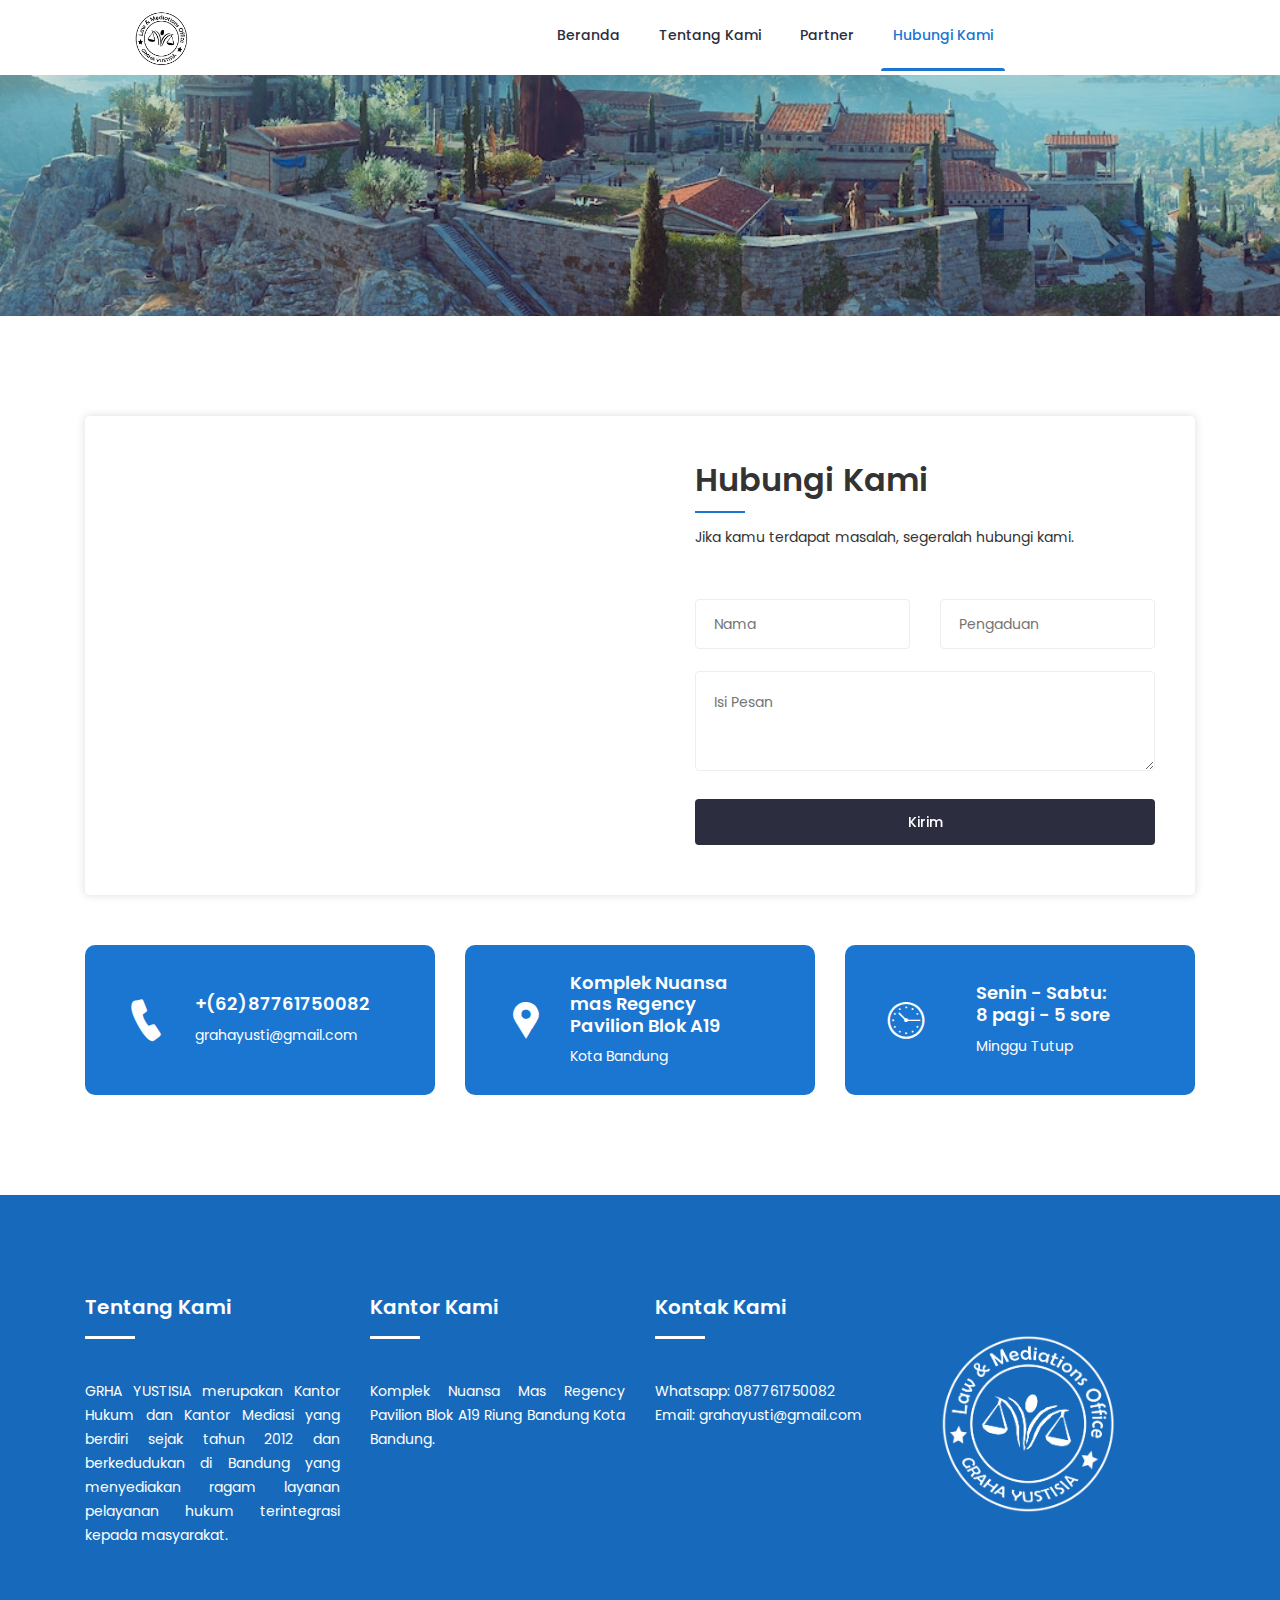
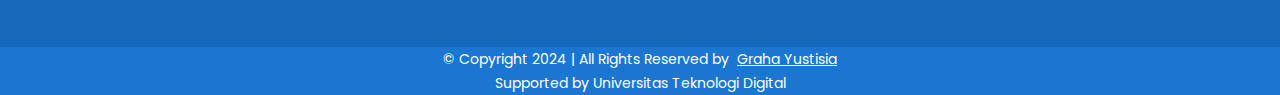
==== commit 65ff2283: "change copyright footer" ====
--- a/contact.html
+++ b/contact.html
@@ -182,7 +182,7 @@
 					<div class="col-lg-12 col-md-12 col-12">
 						<div class="copyright-content">
 							<p>© Copyright 2024 | All Rights Reserved by <a href="index.html" target="_blank">Graha
-									Yustisia</a> </p>
+									Yustisia</a> <br> Supported by Universitas Teknologi Digital</p>
 						</div>
 					</div>
 				</div>
